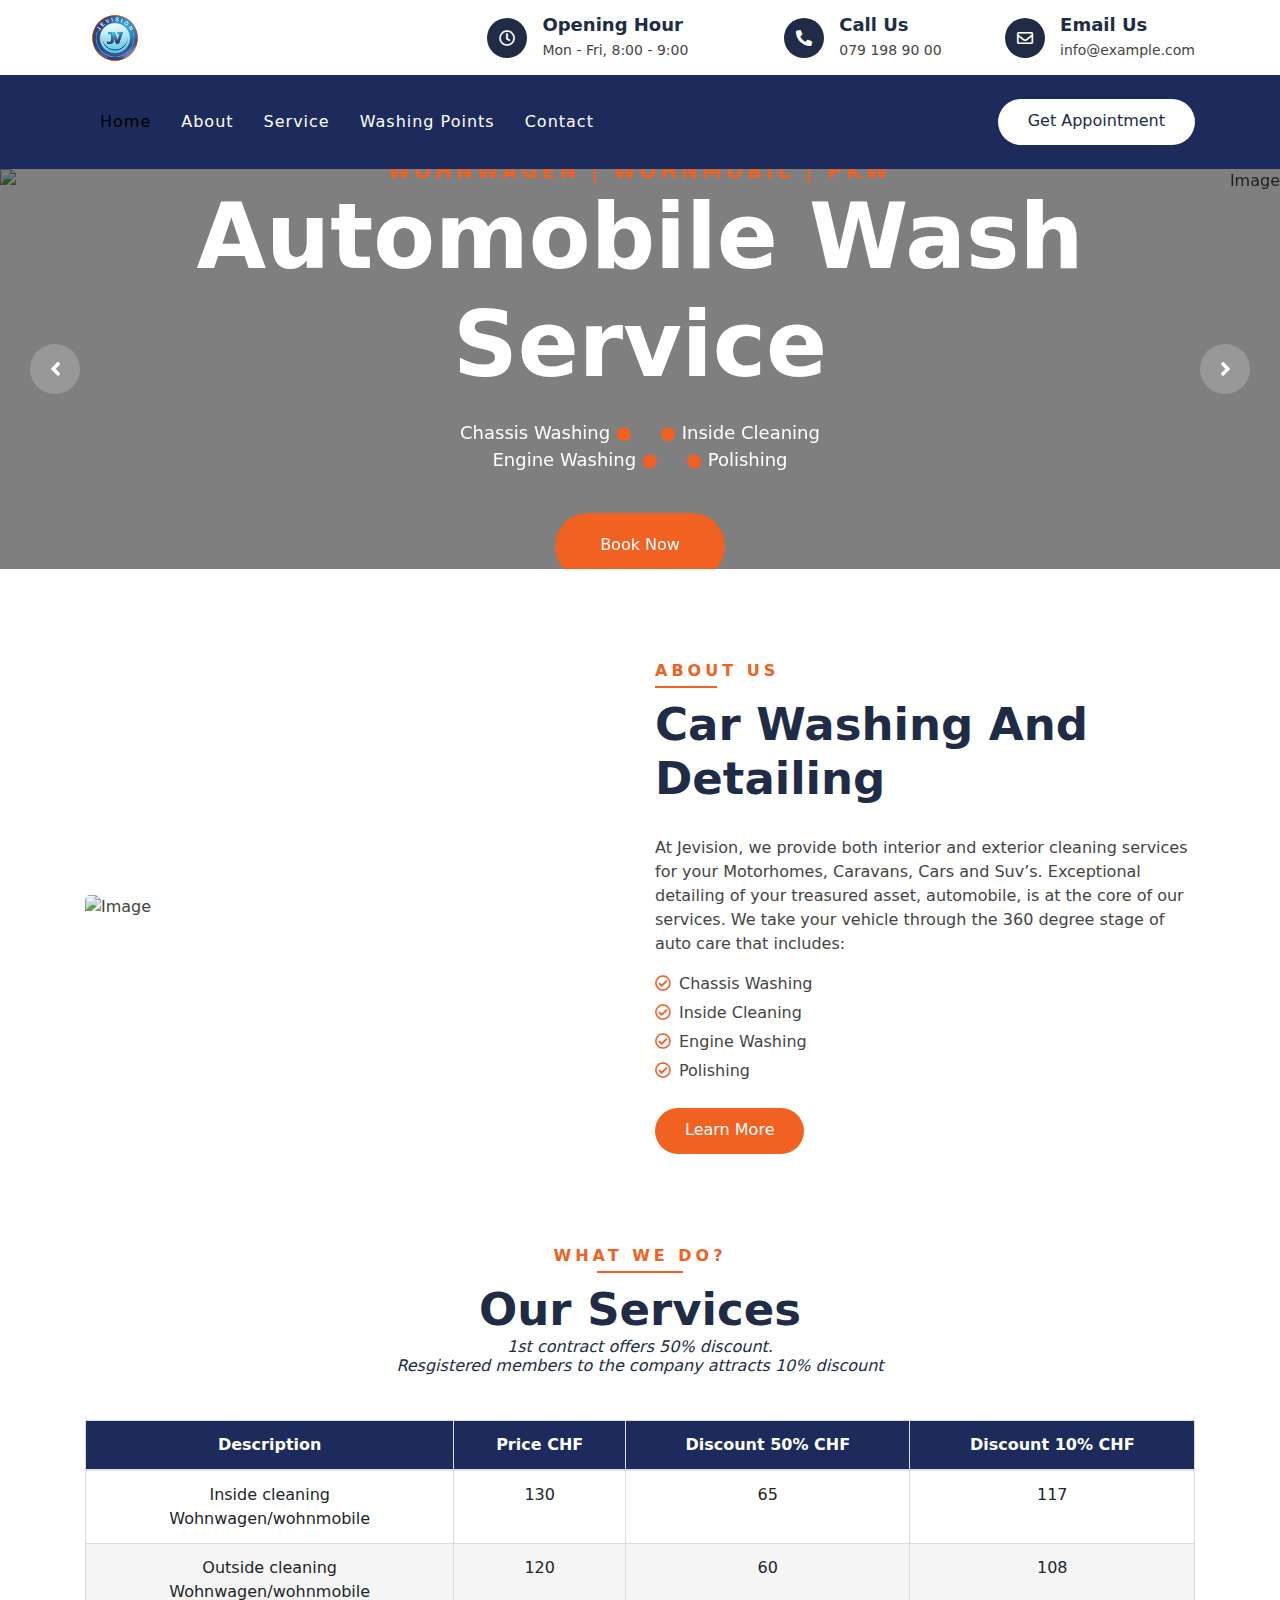
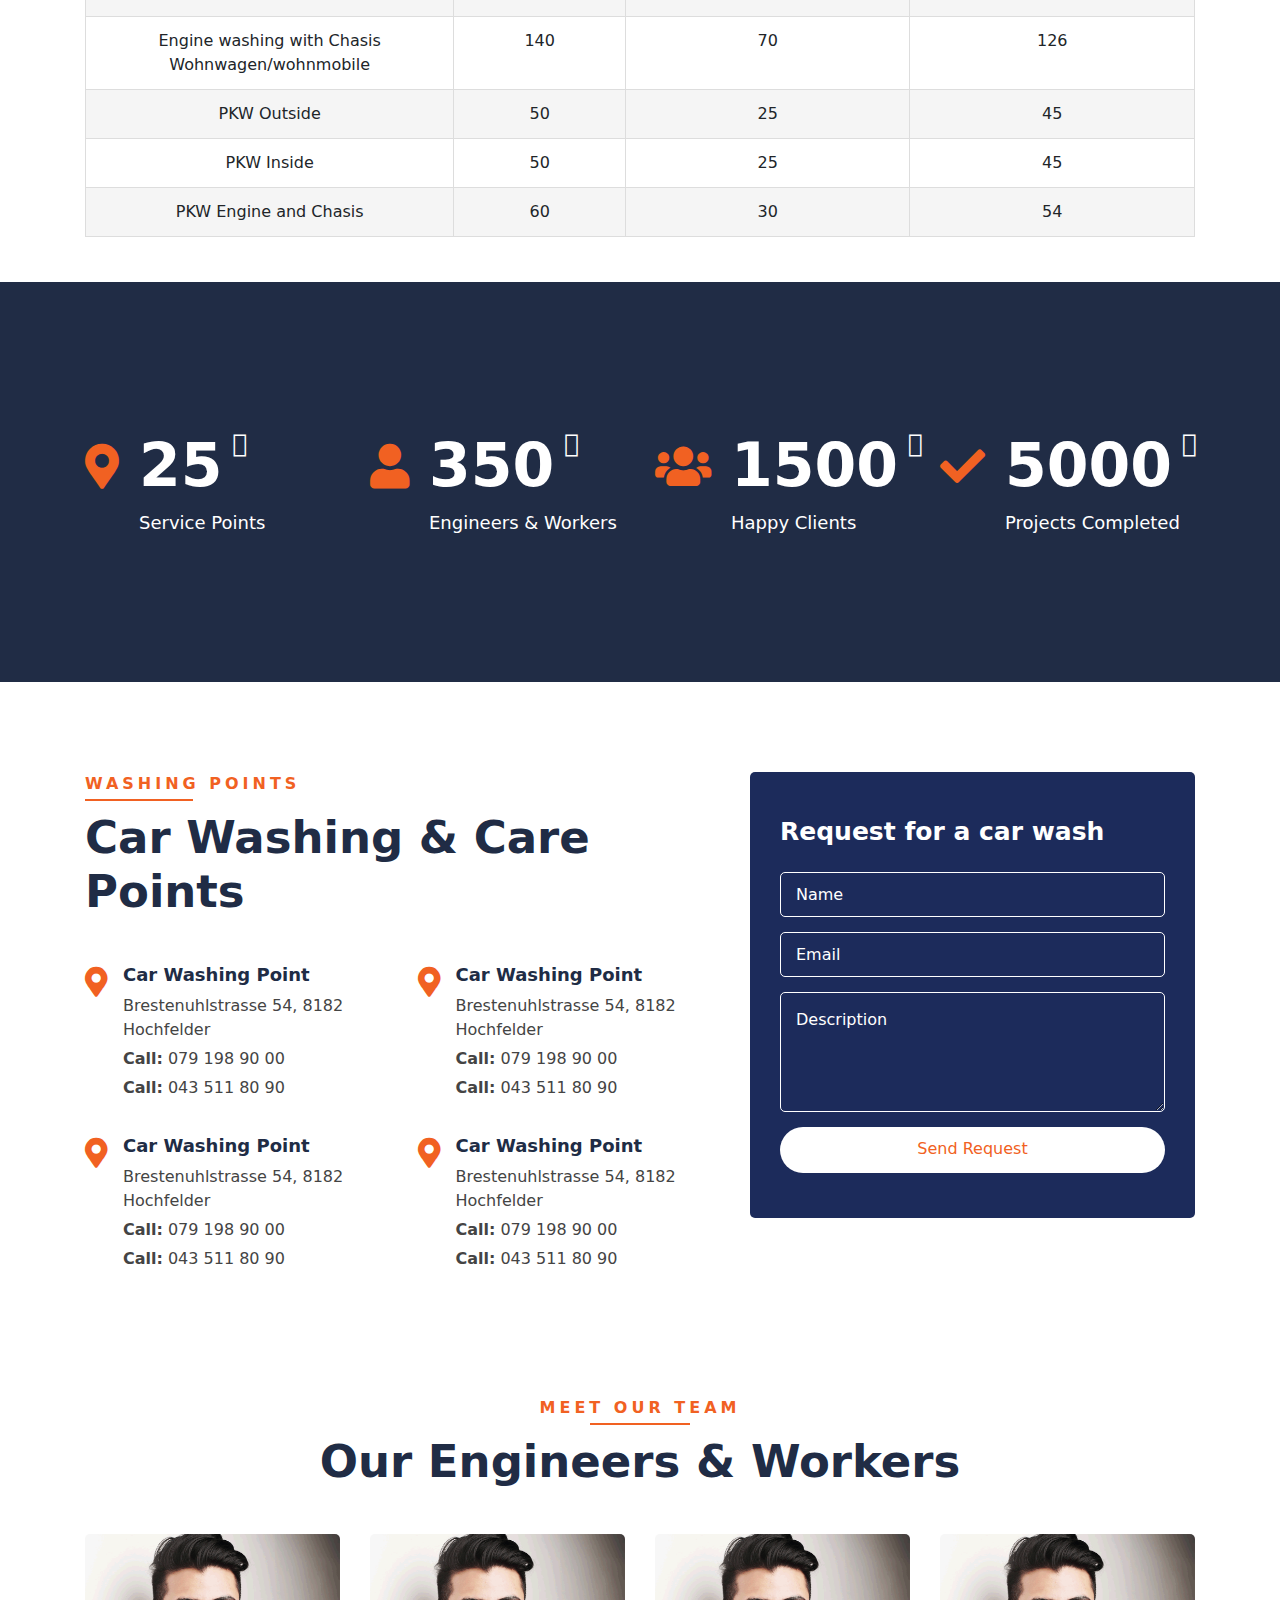
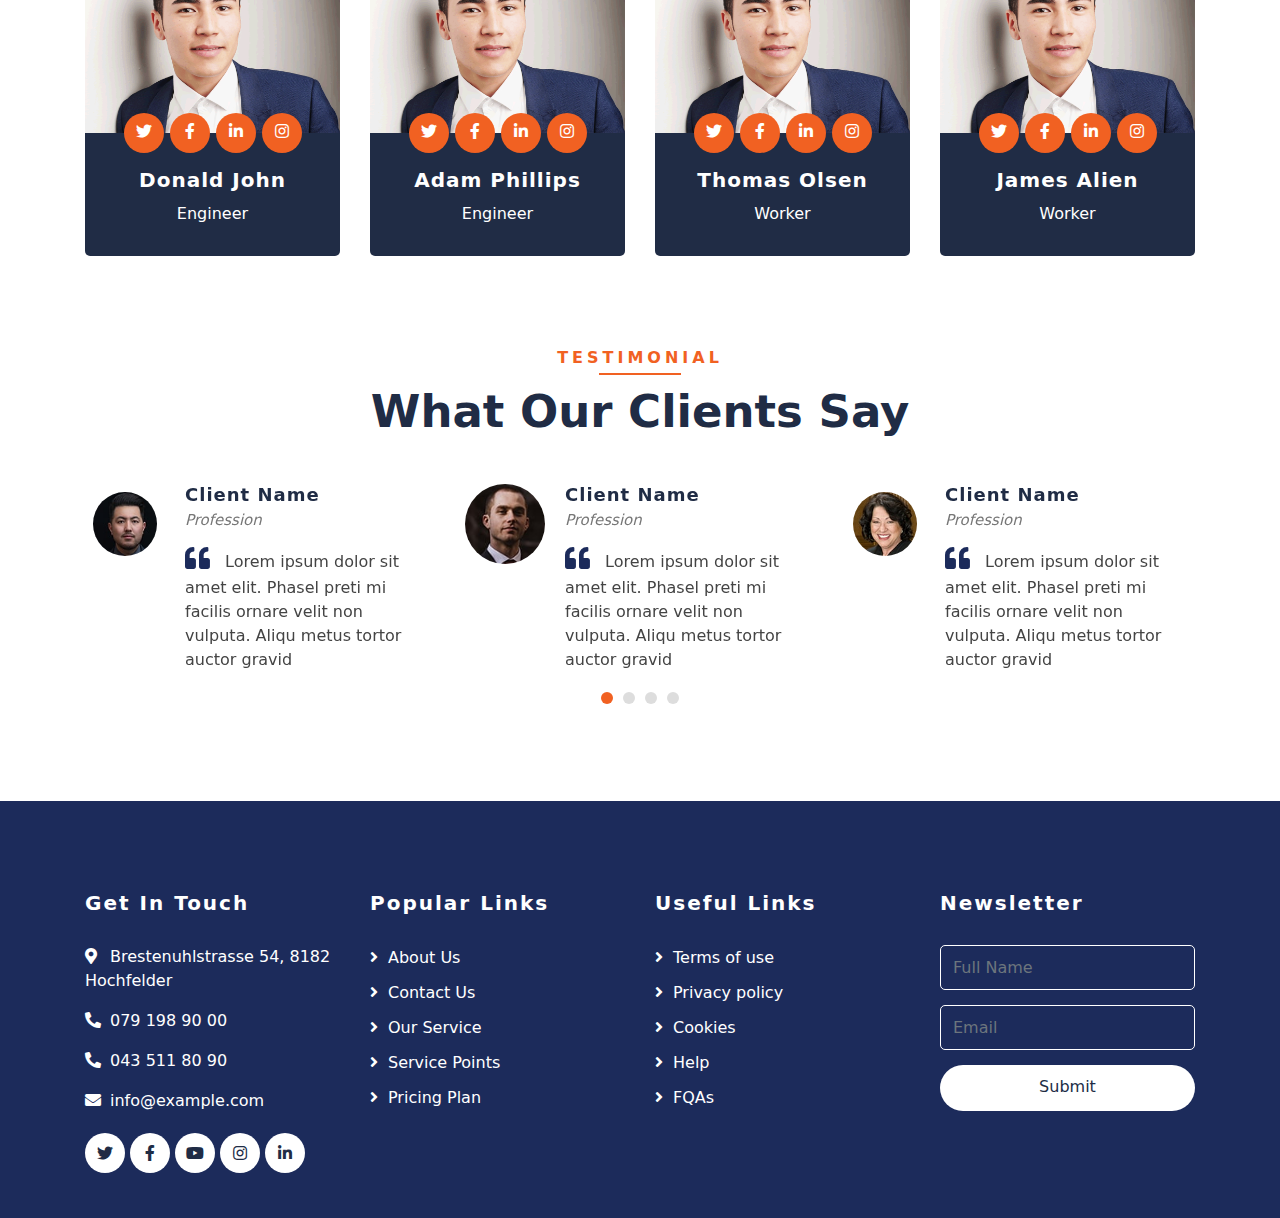
==== index.html @ cddc6577 "website management" ====
<!DOCTYPE html>
<html lang="en">
    <head>
        <meta charset="utf-8">
        <title>Jv CarWash</title>
        <meta content="width=device-width, initial-scale=1.0" name="viewport">
        <!-- <meta content="Free Website Template" name="keywords">
        <meta content="Free Website Template" name="description"> -->
        <!-- Favicon -->
        <link href="img/favicon.ico" rel="icon">
         
        <!-- CSS Libraries -->
        <link href="https://stackpath.bootstrapcdn.com/bootstrap/4.4.1/css/bootstrap.min.css" rel="stylesheet">
        <link href="https://cdnjs.cloudflare.com/ajax/libs/font-awesome/5.10.0/css/all.min.css" rel="stylesheet">
        <link href="lib/flaticon/font/flaticon.css" rel="stylesheet">
        <link href="lib/animate/animate.min.css" rel="stylesheet">
        <link href="lib/owlcarousel/assets/owl.carousel.min.css" rel="stylesheet">

        <!-- Template Stylesheet -->
        <link href="css/style.css" rel="stylesheet">
    </head>

    <body>
        <!-- Top Bar Start -->
        <div class="top-bar">
            <div class="container">
                <div class="row align-items-center">
                    <div class="col-lg-4 col-md-12">
                        <div class="logo">
                            <a href="index.html">
                                <!-- <h1>Washing<span>Hub</span></h1> -->
                                <img src="img/logo.png" alt="Logo">
                            </a>
                        </div>
                    </div>
                    <div class="col-lg-8 col-md-7 d-none d-lg-block">
                        <div class="row">
                            <div class="col-4">
                                <div class="top-bar-item">
                                    <div class="top-bar-icon">
                                        <i class="far fa-clock"></i>
                                    </div>
                                    <div class="top-bar-text">
                                        <h3>Opening Hour</h3>
                                        <p>Mon - Fri, 8:00 - 9:00</p>
                                    </div>
                                </div>
                            </div>
                            <div class="col-4">
                                <div class="top-bar-item">
                                    <div class="top-bar-icon">
                                        <i class="fa fa-phone-alt"></i>
                                    </div>
                                    <div class="top-bar-text">
                                        <h3>Call Us</h3>
                                        <p>079 198 90 00</p>
                                    </div>
                                </div>
                            </div>
                            <div class="col-4">
                                <div class="top-bar-item">
                                    <div class="top-bar-icon">
                                        <i class="far fa-envelope"></i>
                                    </div>
                                    <div class="top-bar-text">
                                        <h3>Email Us</h3>
                                        <p>info@example.com</p>
                                    </div>
                                </div>
                            </div>
                        </div>
                    </div>
                </div>
            </div>
        </div>
        <!-- Top Bar End -->

        <!-- Nav Bar Start -->
        <div class="nav-bar">
            <div class="container">
                <nav class="navbar navbar-expand-lg bg-dark navbar-dark">
                    <a href="#" class="navbar-brand">MENU</a>
                    <button type="button" class="navbar-toggler" data-toggle="collapse" data-target="#navbarCollapse">
                        <span class="navbar-toggler-icon"></span>
                    </button>

                    <div class="collapse navbar-collapse justify-content-between" id="navbarCollapse">
                        <div class="navbar-nav mr-auto">
                            <a href="index.html" class="nav-item nav-link active">Home</a>
                            <a href="about.html" class="nav-item nav-link">About</a>
                            <a href="service.html" class="nav-item nav-link">Service</a>
                            <!-- <a href="price.html" class="nav-item nav-link">Price</a> -->
                            <a href="location.html" class="nav-item nav-link">Washing Points</a>
                            <a href="contact.html" class="nav-item nav-link">Contact</a>
                        </div>
                        <div class="ml-auto">
                            <a class="btn btn-custom" href="contact.html">Get Appointment</a>
                        </div>
                    </div>
                </nav>
            </div>
        </div>
        <!-- Nav Bar End -->


        <!-- Carousel Start -->
        <div class="carousel">
            <div class="container-fluid">
                <div class="owl-carousel">
                    <div class="carousel-item">
                        <div class="carousel-img">
                            <!-- <img src="img/carousel-1.jpg" alt="Image"> -->
                            <img src="img/03.jpg" alt="Image">

                        </div>
                        <div class="carousel-text">
                            <h3>Wohnwagen | Wohnmobil | PKW</h3>
                            <h1>Automobile Wash Service</h1>
                            <p>
                               Chassis Washing <span style="color: rgb(241,97,34);">●</span> &nbsp; &nbsp; <span style="color: rgb(241,97,34);">●</span> Inside Cleaning <br/> 
                               Engine Washing <span style="color: rgb(241,97,34);">●</span> &nbsp; &nbsp; <span style="color: rgb(241,97,34);">●</span> Polishing
                            </p>
                            <a class="btn btn-custom" href="contact.html">Book Now</a>
                        </div>
                    </div>
                    <div class="carousel-item">
                        <div class="carousel-img">
                            <!-- <img src="img/carousel-2.jpg" alt="Image"> -->
                            <img src="img/04.jpg" alt="Image">
                        </div>
                        <div class="carousel-text">
                            <h3>Wohnwagen | Wohnmobil | PKW</h3>
                            <h1>Automobile Wash Service</h1>
                            <p>
                               Chassis Washing <span style="color: rgb(241,97,34);">●</span> &nbsp; &nbsp; <span style="color: rgb(241,97,34);">●</span> Inside Cleaning <br/> 
                               Engine Washing <span style="color: rgb(241,97,34);">●</span> &nbsp; &nbsp; <span style="color: rgb(241,97,34);">●</span> Polishing
                            </p>
                            <a class="btn btn-custom" href="contact.html">Book Now</a>
                        </div>
                    </div>
                    <div class="carousel-item">
                        <div class="carousel-img">
                            <!-- <img src="img/carousel-3.jpg" alt="Image"> -->
                            <img src="img/05.jpg" alt="Image">
                        </div>
                        <div class="carousel-text">
                            <h3>Wohnwagen | Wohnmobil | PKW</h3>
                            <h1>Automobile Wash Service</h1>
                            <p>
                               Chassis Washing <span style="color: rgb(241,97,34);">●</span> &nbsp; &nbsp; <span style="color: rgb(241,97,34);">●</span> Inside Cleaning <br/> 
                               Engine Washing <span style="color: rgb(241,97,34);">●</span> &nbsp; &nbsp; <span style="color: rgb(241,97,34);">●</span> Polishing
                            </p>
                            <a class="btn btn-custom" href="contact.html">Book Now</a>
                        </div>
                    </div>
                </div>
            </div>
        </div>
        <!-- Carousel End -->
        

        <!-- About Start -->
        <div class="about">
            <div class="container">
                <div class="row align-items-center">
                    <div class="col-lg-6">
                        <div class="about-img">
                            <!-- <img src="img/about.jpg" alt="Image"> -->
                            <img src="img/02.jpg" alt="Image"> 
                        </div>
                    </div>
                    <div class="col-lg-6">
                        <div class="section-header text-left">
                            <p>About Us</p>
                            <h2>car washing and detailing</h2>
                        </div>
                        <div class="about-content">
                            <p>
                                At Jevision, we provide both interior and exterior cleaning services for your Motorhomes, Caravans, Cars and Suv’s. Exceptional detailing of your treasured asset, automobile, is at the core of our services. We take your vehicle through the 360 degree stage of auto care that includes:                           
                            </p>
                            <ul>
                                <li><i class="far fa-check-circle"></i>Chassis Washing</li>
                                <li><i class="far fa-check-circle"></i>Inside Cleaning</li>                                
                                <li><i class="far fa-check-circle"></i>Engine Washing</li>
                                <li><i class="far fa-check-circle"></i>Polishing</li>
                            </ul>
                            <a class="btn btn-custom" href="about.html">Learn More</a>
                        </div>
                    </div>
                </div>
            </div>
        </div>
        <!-- About End -->

        <!-- Price Table Starts -->
        <div class="service">
            <div class="container">
                <div class="section-header text-center">
                    <p>What We Do?</p>
                    <h2>Our Services</h2>
                    <h6><i>1st contract offers 50% discount.<br/>
                        Resgistered members to the company attracts 10% discount</i></h6>
                </div>
                <table class="table">
                    <thead>
                        <tr>
                         <th>Description</th>
                         <th>Price CHF</th>
                         <th>Discount 50% CHF</th>
                         <th>Discount 10% CHF</th>
                        </tr>
                    </thead>
                    <tbody>
                        <tr>
                            <td data-label="Description">Inside cleaning<br/>Wohnwagen/wohnmobile</td>
                            <td data-label="Price CHF">130</td>
                            <td data-label="Discount 50% CHF">65</td>
                            <td data-label="Discount 10% CHF">117</td>
                        </tr>
            
                        <tr>
                            <td data-label="Description">Outside cleaning<br/>Wohnwagen/wohnmobile</td>
                            <td data-label="Price CHF">120</td>
                            <td data-label="Discount 50% CHF">60</td>
                            <td data-label="Discount 10% CHF">108</td>
                        </tr>
            
                        <tr>
                            <td data-label="Description">Engine washing with Chasis<br/>Wohnwagen/wohnmobile</td>
                            <td data-label="Price CHF">140</td>
                            <td data-label="Discount 50% CHF">70</td>
                            <td data-label="Discount 10% CHF">126</td>
                        </tr>
            
                        <tr>
                            <td data-label="Description">PKW Outside</td>
                            <td data-label="Price CHF">50</td>
                            <td data-label="Discount 50% CHF">25</td>
                            <td data-label="Discount 10% CHF">45</td>
                        </tr>
        
                        <tr>
                            <td data-label="Description">PKW Inside</td>
                            <td data-label="Price CHF">50</td>
                            <td data-label="Discount 50% CHF">25</td>
                            <td data-label="Discount 10% CHF">45</td>
                        </tr>
        
                        <tr>
                            <td data-label="Description">PKW Engine and Chasis</td>
                            <td data-label="Price CHF">60</td>
                            <td data-label="Discount 50% CHF">30</td>
                            <td data-label="Discount 10% CHF">54</td>
                        </tr>
                    </tbody>
                </table>
            </div>
        </div>
        <!-- Price Table Ends -->


        <!-- Service Start -->
        <!-- <div class="service">
            <div class="container">
                <div class="section-header text-center">
                    <p>What We Do?</p>
                    <h2>Premium Washing Services</h2>
                </div>
                <div class="row">
                    <div class="col-lg-3 col-md-6">
                        <div class="service-item">
                            <i class="flaticon-car-wash-1"></i>
                            <h3>Exterior Washing</h3>
                            <p>Lorem ipsum dolor sit amet elit. Phase nec preti facils ornare velit non metus tortor</p>
                        </div>
                    </div>
                    <div class="col-lg-3 col-md-6">
                        <div class="service-item">
                            <i class="flaticon-car-wash"></i>
                            <h3>Interior Washing</h3>
                            <p>Lorem ipsum dolor sit amet elit. Phase nec preti facils ornare velit non metus tortor</p>
                        </div>
                    </div>
                    <div class="col-lg-3 col-md-6">
                        <div class="service-item">
                            <i class="flaticon-vacuum-cleaner"></i>
                            <h3>Vacuum Cleaning</h3>
                            <p>Lorem ipsum dolor sit amet elit. Phase nec preti facils ornare velit non metus tortor</p>
                        </div>
                    </div>
                    <div class="col-lg-3 col-md-6">
                        <div class="service-item">
                            <i class="flaticon-seat"></i>
                            <h3>Seats Washing</h3>
                            <p>Lorem ipsum dolor sit amet elit. Phase nec preti facils ornare velit non metus tortor</p>
                        </div>
                    </div>
                    <div class="col-lg-3 col-md-6">
                        <div class="service-item">
                            <i class="flaticon-car-service"></i>
                            <h3>Window Wiping</h3>
                            <p>Lorem ipsum dolor sit amet elit. Phase nec preti facils ornare velit non metus tortor</p>
                        </div>
                    </div>
                    <div class="col-lg-3 col-md-6">
                        <div class="service-item">
                            <i class="flaticon-car-service-2"></i>
                            <h3>Wet Cleaning</h3>
                            <p>Lorem ipsum dolor sit amet elit. Phase nec preti facils ornare velit non metus tortor</p>
                        </div>
                    </div>
                    <div class="col-lg-3 col-md-6">
                        <div class="service-item">
                            <i class="flaticon-car-wash"></i>
                            <h3>Oil Changing</h3>
                            <p>Lorem ipsum dolor sit amet elit. Phase nec preti facils ornare velit non metus tortor</p>
                        </div>
                    </div>
                    <div class="col-lg-3 col-md-6">
                        <div class="service-item">
                            <i class="flaticon-brush-1"></i>
                            <h3>Brake Reparing</h3>
                            <p>Lorem ipsum dolor sit amet elit. Phase nec preti facils ornare velit non metus tortor</p>
                        </div>
                    </div>
                </div>
            </div>
        </div> -->
        <!-- Service End -->
        
        
        <!-- Facts Start -->
        <div class="facts" data-parallax="scroll" data-image-src="img/facts.jpg">
            <div class="container">
                <div class="row">
                    <div class="col-lg-3 col-md-6">
                        <div class="facts-item">
                            <i class="fa fa-map-marker-alt"></i>
                            <div class="facts-text">
                                <h3 data-toggle="counter-up">25</h3>
                                <p>Service Points</p>
                            </div>
                        </div>
                    </div>
                    <div class="col-lg-3 col-md-6">
                        <div class="facts-item">
                            <i class="fa fa-user"></i>
                            <div class="facts-text">
                                <h3 data-toggle="counter-up">350</h3>
                                <p>Engineers & Workers</p>
                            </div>
                        </div>
                    </div>
                    <div class="col-lg-3 col-md-6">
                        <div class="facts-item">
                            <i class="fa fa-users"></i>
                            <div class="facts-text">
                                <h3 data-toggle="counter-up">1500</h3>
                                <p>Happy Clients</p>
                            </div>
                        </div>
                    </div>
                    <div class="col-lg-3 col-md-6">
                        <div class="facts-item">
                            <i class="fa fa-check"></i>
                            <div class="facts-text">
                                <h3 data-toggle="counter-up">5000</h3>
                                <p>Projects Completed</p>
                            </div>
                        </div>
                    </div>
                </div>
            </div>
        </div>
        <!-- Facts End -->
        
        
        <!-- Price Start -->
        <!-- <div class="price">
            <div class="container">
                <div class="section-header text-center">
                    <p>Washing Plan</p>
                    <h2>Choose Your Plan</h2>
                </div>
                <div class="row">
                    <div class="col-md-4">
                        <div class="price-item">
                            <div class="price-header">
                                <h3>Basic Cleaning</h3>
                                <h2><span>$</span><strong>25</strong><span>.99</span></h2>
                            </div>
                            <div class="price-body">
                                <ul>
                                    <li><i class="far fa-check-circle"></i>Seats Washing</li>
                                    <li><i class="far fa-check-circle"></i>Vacuum Cleaning</li>
                                    <li><i class="far fa-check-circle"></i>Exterior Cleaning</li>
                                    <li><i class="far fa-times-circle"></i>Interior Wet Cleaning</li>
                                    <li><i class="far fa-times-circle"></i>Window Wiping</li>
                                </ul>
                            </div>
                            <div class="price-footer">
                                <a class="btn btn-custom" href="">Book Now</a>
                            </div>
                        </div>
                    </div>
                    <div class="col-md-4">
                        <div class="price-item featured-item">
                            <div class="price-header">
                                <h3>Premium Cleaning</h3>
                                <h2><span>$</span><strong>35</strong><span>.99</span></h2>
                            </div>
                            <div class="price-body">
                                <ul>
                                    <li><i class="far fa-check-circle"></i>Seats Washing</li>
                                    <li><i class="far fa-check-circle"></i>Vacuum Cleaning</li>
                                    <li><i class="far fa-check-circle"></i>Exterior Cleaning</li>
                                    <li><i class="far fa-check-circle"></i>Interior Wet Cleaning</li>
                                    <li><i class="far fa-times-circle"></i>Window Wiping</li>
                                </ul>
                            </div>
                            <div class="price-footer">
                                <a class="btn btn-custom" href="">Book Now</a>
                            </div>
                        </div>
                    </div>
                    <div class="col-md-4">
                        <div class="price-item">
                            <div class="price-header">
                                <h3>Complex Cleaning</h3>
                                <h2><span>$</span><strong>49</strong><span>.99</span></h2>
                            </div>
                            <div class="price-body">
                                <ul>
                                    <li><i class="far fa-check-circle"></i>Seats Washing</li>
                                    <li><i class="far fa-check-circle"></i>Vacuum Cleaning</li>
                                    <li><i class="far fa-check-circle"></i>Exterior Cleaning</li>
                                    <li><i class="far fa-check-circle"></i>Interior Wet Cleaning</li>
                                    <li><i class="far fa-check-circle"></i>Window Wiping</li>
                                </ul>
                            </div>
                            <div class="price-footer">
                                <a class="btn btn-custom" href="">Book Now</a>
                            </div>
                        </div>
                    </div>
                </div>
            </div>
        </div> -->
        <!-- Price End -->
        
        
        <!-- Location Start -->
        <div class="location">
            <div class="container">
                <div class="row">
                    <div class="col-lg-7">
                        <div class="section-header text-left">
                            <p>Washing Points</p>
                            <h2>Car Washing & Care Points</h2>
                        </div>
                        <div class="row">
                            <div class="col-md-6">
                                <div class="location-item">
                                    <i class="fa fa-map-marker-alt"></i>
                                    <div class="location-text">
                                        <h3>Car Washing Point</h3>
                                        <p>Brestenuhlstrasse 54, 8182 Hochfelder</p>
                                        <p><strong>Call:</strong>079 198 90 00</p>
                                        <p><strong>Call:</strong>043 511 80 90</p>
                                    </div>
                                </div>
                            </div>
                            <div class="col-md-6">
                                <div class="location-item">
                                    <i class="fa fa-map-marker-alt"></i>
                                    <div class="location-text">
                                        <h3>Car Washing Point</h3>
                                        <p>Brestenuhlstrasse 54, 8182 Hochfelder</p>
                                        <p><strong>Call:</strong>079 198 90 00</p>
                                        <p><strong>Call:</strong>043 511 80 90</p>
                                    </div>
                                </div>
                            </div>
                            <div class="col-md-6">
                                <div class="location-item">
                                    <i class="fa fa-map-marker-alt"></i>
                                    <div class="location-text">
                                        <h3>Car Washing Point</h3>
                                        <p>Brestenuhlstrasse 54, 8182 Hochfelder</p>
                                        <p><strong>Call:</strong>079 198 90 00</p>
                                        <p><strong>Call:</strong>043 511 80 90</p>
                                    </div>
                                </div>
                            </div>
                            <div class="col-md-6">
                                <div class="location-item">
                                    <i class="fa fa-map-marker-alt"></i>
                                    <div class="location-text">
                                        <h3>Car Washing Point</h3>
                                        <p>Brestenuhlstrasse 54, 8182 Hochfelder</p>
                                        <p><strong>Call:</strong>079 198 90 00</p>
                                        <p><strong>Call:</strong>043 511 80 90</p>
                                    </div>
                                </div>
                            </div>
                        </div>
                    </div>
                    <div class="col-lg-5">
                        <div class="location-form">
                            <h3>Request for a car wash</h3>
                            <form action="https://formspree.io/f/maykpvyp" method="post"  name="sentMessage" id="contactForm" novalidate="novalidate">
                                <div class="control-group">
                                    <input type="text" class="form-control" name="name" placeholder="Name" required="required" required />
                                </div>
                                <div class="control-group">
                                    <input type="email" class="form-control" name="email" placeholder="Email" required="required" required />
                                </div>
                                <div class="control-group">
                                    <textarea class="form-control" name="message" placeholder="Description" required="required" required></textarea>
                                </div>
                                <div>
                                    <button class="btn btn-custom" type="submit">Send Request</button>
                                </div>
                            </form>
                        </div>
                    </div>
                </div>
            </div>
        </div>
        <!-- Location End -->


        <!-- Team Start -->
        <div class="team">
            <div class="container">
                <div class="section-header text-center">
                    <p>Meet Our Team</p>
                    <h2>Our Engineers & Workers</h2>
                </div>
                <div class="row">
                    <div class="col-lg-3 col-md-6">
                        <div class="team-item">
                            <div class="team-img">
                                <img src="img/team-1.png" alt="Team Image">
                            </div>
                            <div class="team-text">
                                <h2>Donald John</h2>
                                <p>Engineer</p>
                                <div class="team-social">
                                    <a href=""><i class="fab fa-twitter"></i></a>
                                    <a href=""><i class="fab fa-facebook-f"></i></a>
                                    <a href=""><i class="fab fa-linkedin-in"></i></a>
                                    <a href=""><i class="fab fa-instagram"></i></a>
                                </div>
                            </div>
                        </div>
                    </div>
                    <div class="col-lg-3 col-md-6">
                        <div class="team-item">
                            <div class="team-img">
                                <img src="img/team-1.png" alt="Team Image">
                            </div>
                            <div class="team-text">
                                <h2>Adam Phillips</h2>
                                <p>Engineer</p>
                                <div class="team-social">
                                    <a href=""><i class="fab fa-twitter"></i></a>
                                    <a href=""><i class="fab fa-facebook-f"></i></a>
                                    <a href=""><i class="fab fa-linkedin-in"></i></a>
                                    <a href=""><i class="fab fa-instagram"></i></a>
                                </div>
                            </div>
                        </div>
                    </div>
                    <div class="col-lg-3 col-md-6">
                        <div class="team-item">
                            <div class="team-img">
                                <img src="img/team-1.png" alt="Team Image">
                            </div>
                            <div class="team-text">
                                <h2>Thomas Olsen</h2>
                                <p>Worker</p>
                                <div class="team-social">
                                    <a href=""><i class="fab fa-twitter"></i></a>
                                    <a href=""><i class="fab fa-facebook-f"></i></a>
                                    <a href=""><i class="fab fa-linkedin-in"></i></a>
                                    <a href=""><i class="fab fa-instagram"></i></a>
                                </div>
                            </div>
                        </div>
                    </div>
                    <div class="col-lg-3 col-md-6">
                        <div class="team-item">
                            <div class="team-img">
                                <img src="img/team-1.png" alt="Team Image">
                            </div>
                            <div class="team-text">
                                <h2>James Alien</h2>
                                <p>Worker</p>
                                <div class="team-social">
                                    <a href=""><i class="fab fa-twitter"></i></a>
                                    <a href=""><i class="fab fa-facebook-f"></i></a>
                                    <a href=""><i class="fab fa-linkedin-in"></i></a>
                                    <a href=""><i class="fab fa-instagram"></i></a>
                                </div>
                            </div>
                        </div>
                    </div>
                </div>
            </div>
        </div>
        <!-- Team End -->
        
        
        <!-- Testimonial Start -->
        <div class="testimonial">
            <div class="container">
                <div class="section-header text-center">
                    <p>Testimonial</p>
                    <h2>What our clients say</h2>
                </div>
                <div class="owl-carousel testimonials-carousel">
                    <div class="testimonial-item">
                        <img src="img/testimonial-1.jpg" alt="Image">
                        <div class="testimonial-text">
                            <h3>Client Name</h3>
                            <h4>Profession</h4>
                            <p>
                                Lorem ipsum dolor sit amet elit. Phasel preti mi facilis ornare velit non vulputa. Aliqu metus tortor auctor gravid
                            </p>
                        </div>
                    </div>
                    <div class="testimonial-item">
                        <img src="img/testimonial-2.jpg" alt="Image">
                        <div class="testimonial-text">
                            <h3>Client Name</h3>
                            <h4>Profession</h4>
                            <p>
                                Lorem ipsum dolor sit amet elit. Phasel preti mi facilis ornare velit non vulputa. Aliqu metus tortor auctor gravid
                            </p>
                        </div>
                    </div>
                    <div class="testimonial-item">
                        <img src="img/testimonial-3.jpg" alt="Image">
                        <div class="testimonial-text">
                            <h3>Client Name</h3>
                            <h4>Profession</h4>
                            <p>
                                Lorem ipsum dolor sit amet elit. Phasel preti mi facilis ornare velit non vulputa. Aliqu metus tortor auctor gravid
                            </p>
                        </div>
                    </div>
                    <div class="testimonial-item">
                        <img src="img/testimonial-4.jpg" alt="Image">
                        <div class="testimonial-text">
                            <h3>Client Name</h3>
                            <h4>Profession</h4>
                            <p>
                                Lorem ipsum dolor sit amet elit. Phasel preti mi facilis ornare velit non vulputa. Aliqu metus tortor auctor gravid
                            </p>
                        </div>
                    </div>
                </div>
            </div>
        </div>
        <!-- Testimonial End -->


        <!-- Footer Start -->
        <div class="footer">
            <div class="container">
                <div class="row">
                    <div class="col-lg-3 col-md-6">
                        <div class="footer-contact">
                            <h2>Get In Touch</h2>
                            <p><i class="fa fa-map-marker-alt"></i>Brestenuhlstrasse 54, 8182 Hochfelder</p>
                            <p><i class="fa fa-phone-alt"></i>079 198 90 00</p>
                            <p><i class="fa fa-phone-alt"></i>043 511 80 90</p>
                            <p><i class="fa fa-envelope"></i>info@example.com</p>
                            <div class="footer-social">
                                <a class="btn" href=""><i class="fab fa-twitter"></i></a>
                                <a class="btn" href=""><i class="fab fa-facebook-f"></i></a>
                                <a class="btn" href=""><i class="fab fa-youtube"></i></a>
                                <a class="btn" href=""><i class="fab fa-instagram"></i></a>
                                <a class="btn" href=""><i class="fab fa-linkedin-in"></i></a>
                            </div>
                        </div>
                    </div>
                    <div class="col-lg-3 col-md-6">
                        <div class="footer-link">
                            <h2>Popular Links</h2>
                            <a href="">About Us</a>
                            <a href="">Contact Us</a>
                            <a href="">Our Service</a>
                            <a href="">Service Points</a>
                            <a href="">Pricing Plan</a>
                        </div>
                    </div>
                    <div class="col-lg-3 col-md-6">
                        <div class="footer-link">
                            <h2>Useful Links</h2>
                            <a href="">Terms of use</a>
                            <a href="">Privacy policy</a>
                            <a href="">Cookies</a>
                            <a href="">Help</a>
                            <a href="">FQAs</a>
                        </div>
                    </div>
                    <div class="col-lg-3 col-md-6">
                        <div class="footer-newsletter">
                            <h2>Newsletter</h2>
                            <form>
                                <input class="form-control" placeholder="Full Name">
                                <input class="form-control" placeholder="Email">
                                <button class="btn btn-custom">Submit</button>
                            </form>
                        </div>
                    </div>
                </div>
            </div>
            
        </div>
        <!-- Footer End -->
        
        <!-- Back to top button -->
        <a href="#" class="back-to-top"><i class="fa fa-chevron-up"></i></a>
        
        <!-- Pre Loader -->
        <div id="loader" class="show">
            <div class="loader"></div>
        </div>

        <!-- JavaScript Libraries -->
        <script src="https://code.jquery.com/jquery-3.4.1.min.js"></script>
        <script src="https://stackpath.bootstrapcdn.com/bootstrap/4.4.1/js/bootstrap.bundle.min.js"></script>
        <script src="lib/easing/easing.min.js"></script>
        <script src="lib/owlcarousel/owl.carousel.min.js"></script>
        <script src="lib/waypoints/waypoints.min.js"></script>
        <script src="lib/counterup/counterup.min.js"></script>
        
        <!-- Contact Javascript File -->
        <script src="mail/jqBootstrapValidation.min.js"></script>
        <script src="mail/contact.js"></script>

        <!-- Template Javascript -->
        <script src="js/main.js"></script>
    </body>
</html>
---- lib/flaticon/font/flaticon.css ----
/*
  	Flaticon icon font: Flaticon
  	Creation date: 11/10/2020 08:08
  	*/

@font-face {
  font-family: "Flaticon";
  src: url("./Flaticon.eot");
  src: url("./Flaticon.eot?#iefix") format("embedded-opentype"),
       url("./Flaticon.woff2") format("woff2"),
       url("./Flaticon.woff") format("woff"),
       url("./Flaticon.ttf") format("truetype"),
       url("./Flaticon.svg#Flaticon") format("svg");
  font-weight: normal;
  font-style: normal;
}

@media screen and (-webkit-min-device-pixel-ratio:0) {
  @font-face {
    font-family: "Flaticon";
    src: url("./Flaticon.svg#Flaticon") format("svg");
  }
}

[class^="flaticon-"]:before, [class*=" flaticon-"]:before,
[class^="flaticon-"]:after, [class*=" flaticon-"]:after {   
  font-family: Flaticon;
        font-size: 20px;
font-style: normal;
margin-left: 20px;
}

.flaticon-car-wash-1:before { content: "\f100"; }
.flaticon-car-service:before { content: "\f101"; }
.flaticon-seat:before { content: "\f102"; }
.flaticon-car-service-1:before { content: "\f103"; }
.flaticon-car-wash:before { content: "\f104"; }
.flaticon-brush:before { content: "\f105"; }
.flaticon-vacuum-cleaner:before { content: "\f106"; }
.flaticon-brush-1:before { content: "\f107"; }
.flaticon-car-service-2:before { content: "\f108"; }
.flaticon-car-service-3:before { content: "\f109"; }
---- css/style.css ----
/*******************************/
/********* General CSS *********/
/*******************************/
body {
    color: #444444;
    font-weight: 400;
    background: #ffffff;
    font-family: system-ui, -apple-system, BlinkMacSystemFont, 'Segoe UI', Roboto, Oxygen, Ubuntu, Cantarell, 'Open Sans', 'Helvetica Neue', sans-serif;
}

h1,
h2, 
h3, 
h4,
h5, 
h6 {
    color: #202C45;
}

a {
    color: #202C45;
    transition: .3s;
}

a:hover,
a:active,
a:focus {
    /* color: #52b5ed; */
    color:  rgb(241,97,34);
    outline: none;
    text-decoration: none;
}

.btn.btn-custom {
    padding: 10px 30px 12px 30px;
    text-align: center; 
    font-size: 16px;
    font-weight: 500;
    color: #ffffff;
    /* background: #52b5ed; */
    background: rgb(241,97,34);
    border: none;
    border-radius: 60px;
    box-shadow: inset 0 0 0 0 #202C45;
    transition: ease-out 0.5s;
    -webkit-transition: ease-out 0.5s;
    -moz-transition: ease-out 0.5s;
}

.btn.btn-custom:hover {
    color: #fff;
    background: #202C45;
    box-shadow: inset 200px 0 0 0 #202C45;
}

.btn:focus,
.form-control:focus {
    box-shadow: none;
}

.container-fluid {
    max-width: 1366px;
}

[class^="flaticon-"]:before, [class*=" flaticon-"]:before,
[class^="flaticon-"]:after, [class*=" flaticon-"]:after {   
    font-size: inherit;
    margin-left: 0;
}


/**********************************/
/****** Loader & Back to Top ******/
/**********************************/

.back-to-top {
    position: fixed;
    display: none;
    width: 44px;
    height: 44px;
    text-align: center;
    line-height: 1;
    font-size: 22px;
    right: 15px;
    bottom: 15px;
    transition: .5s;
    background: rgb(241,97,34);
    border-radius: 44px;
    z-index: 9;
}

.back-to-top i {
    color: #ffffff;
    padding-top: 10px;
}

.back-to-top:hover {
    background: #202C45;
}


/**********************************/
/********** Top Bar CSS ***********/
/**********************************/
.top-bar {
    position: relative;
    height: 75px;
    display: flex;
    align-items: center;
    background: #ffffff;
}

.top-bar .logo {
    text-align: left;
    overflow: hidden;
}

.top-bar .logo h1 {
    margin: -4px 0 0 0;
    color: #7FBCD2;
    font-size: 40px;
    line-height: 50px;
    font-weight: 800;
    letter-spacing: 1px;
    
}

.top-bar .logo h1 span {
    color: #202C45;
}

.top-bar .logo img {
    max-width: 100%;
    max-height: 60px;
}

.top-bar .top-bar-item {
    display: flex;
    align-items: center;
    justify-content: flex-end;
}

.top-bar .top-bar-icon {
    width: 40px;
    height: 40px;
    display: flex;
    align-items: center;
    justify-content: center;
    background: #202C45;
    border-radius: 40px;
}

.top-bar .top-bar-icon i {
    margin: 0;
    color: #ffffff;
    font-size: 16px;
}

.top-bar .top-bar-text {
    padding-left: 15px;
}

.top-bar .top-bar-text h3 {
    margin: 0 0 5px 0;
    font-size: 18px;
    font-weight: 600;
}

.top-bar .top-bar-text p {
    margin: 0;
    font-size: 14px;
    font-weight: 400;
}

@media (max-width: 991.98px) {
    .top-bar .logo {
        text-align: center;
    }
}


/**********************************/
/*********** Nav Bar CSS **********/
/**********************************/
.nav-bar {
    position: relative;
    /* background: #52b5ed; */
    background: rgb(28,43,91);

}

.nav-bar.nav-sticky {
    position: fixed;
    width: 100%;
    top: 0;
    left: 0;
    box-shadow: 0 2px 5px rgba(0, 0, 0, .3);
    z-index: 999;
}

.nav-bar .navbar {
    padding: 20px 0;
    background: rgb(28,43,91) !important;
    /* background: #52b5ed !important; */
    transition: .3s;
}

.nav-bar.nav-sticky .navbar {
    padding: 5px 0;
}

.navbar-dark .navbar-nav .nav-link,
.navbar-dark .navbar-nav .nav-link:focus,
.navbar-dark .navbar-nav .nav-link:hover,
.navbar-dark .navbar-nav .nav-link.active {
    color: #ffffff;
    padding: 15px;
    font-weight: 500;
    letter-spacing: 1px;
}

.navbar-dark .navbar-nav .nav-link:hover,
.navbar-dark .navbar-nav .nav-link.active {
    color: black;
}

.nav-bar .dropdown-menu {
    margin-top: 0;
    border: 0;
    border-radius: 0;
    background: #f8f9fa;
}

.nav-bar .btn.btn-custom {
    color: #202C45;
    background: #ffffff;
    /* box-shadow: inset 0 0 0 0 #52b5ed; */
    box-shadow: inset 0 0 0 0 rgb(241,97,34);
}

.nav-bar .btn:hover {
    color: #ffffff;
    /* background: #52b5ed; */
    background: rgb(241,97,34);
    /* box-shadow: inset 200px 0 0 0 #52b5ed; */
    box-shadow: inset 200px 0 0 0 rgb(241,97,34);
}

@media (min-width: 992px) {
    .nav-bar .navbar-brand {
        display: none;
    }
}

@media (max-width: 991.98px) {
    .navbar-dark .navbar-nav .nav-link,
    .navbar-dark .navbar-nav .nav-link:focus,
    .navbar-dark .navbar-nav .nav-link:hover,
    .navbar-dark .navbar-nav .nav-link.active {
        padding: 5px 0;
    }
    
    .nav-bar .dropdown-menu {
        box-shadow: none;
    }
    
    .nav-bar .btn {
        display: none;
    }
}


/*******************************/
/********** Hero CSS ***********/
/*******************************/
.carousel {
    position: relative;
    width: 100%;
    min-height: 400px;
    background: #ffffff;
    margin-bottom: 45px;
}

.carousel .container-fluid {
    padding: 0;
}

.carousel .carousel-item {
    position: relative;
    width: 100%;
    min-height: 400px;
    display: flex;
    align-items: center;
    justify-content: center;
    flex-direction: column;
}

.carousel .carousel-img {
    position: relative;
    width: 100%;
    height: 100%;
    min-height: 400px;
    text-align: right;
    overflow: hidden;
}

.carousel .carousel-img::after {
    position: absolute;
    content: "";
    top: 0;
    right: 0;
    bottom: 0;
    left: 0;
    background: rgba(0, 0, 0, .5);
    z-index: 1;
}

.carousel .carousel-img img {
    width: 100%;
    height: 100%;
    object-fit: cover;
}

.carousel .carousel-text {
    position: absolute;
    max-width: 992px;
    padding: 0 15px;
    text-align: center;
    display: flex;
    align-items: center;
    justify-content: center;
    flex-direction: column;
    z-index: 2;
}

.carousel .carousel-text h3 {
    /* color: #52b5ed; */
    color: rgb(241,97,34);
    font-size: 20px;
    font-weight: 700;
    letter-spacing: 4px;
    text-transform: uppercase;
    margin-bottom: 0px;
}

.carousel .carousel-text h1 {
    color: #ffffff;
    font-size: 90px;
    font-weight: 700;
    margin-bottom: 20px;
    text-transform: capitalize;
}

.carousel .carousel-text p {
    max-width: 500px;
    color: #ffffff;
    font-size: 18px;
    margin-bottom: 40px;
}

.carousel .btn.btn-custom {
    padding: 20px 45px 22px 45px;
    color: #ffffff;
}

.carousel .btn.btn-custom:hover {
    color: #fff;
}

.carousel .owl-nav {
    position: absolute;
    width: 100%;
    height: 50px;
    top: calc(50% - 25px);
    left: 0;
    display: flex;
    justify-content: space-between;
    z-index: 9;
}

.carousel .owl-nav .owl-prev,
.carousel .owl-nav .owl-next {
    width: 50px;
    height: 50px;
    display: flex;
    align-items: center;
    justify-content: center;
    color: #ffffff;
    border-radius: 50px;
    background: rgba(256, 256, 256, .2);
    font-size: 22px;
    transition: .5s;
}

.carousel .owl-nav .owl-prev {
    margin-left: 30px;
}

.carousel .owl-nav .owl-next {
    margin-right: 30px;
}

.carousel .owl-nav .owl-prev:hover,
.carousel .owl-nav .owl-next:hover {
    color: #ffffff;
    background: #52b5ed;
}

.carousel .animated {
    -webkit-animation-duration: 1s;
    animation-duration: 1s;
}

@media (max-width: 991.98px) {
    .carousel .carousel-text h3 {
        margin-bottom: 5px;
    }
    
    .carousel .carousel-text h1 {
        font-size: 60px;
    }
    
    .carousel .carousel-text p {
        font-size: 16px;
    }
    
    .carousel .carousel-text .btn {
        padding: 12px 30px;
        font-size: 15px;
        letter-spacing: 0;
    }
}

@media (max-width: 767.98px) {
    .carousel .carousel-text h3 {
        font-size: 18px;
        letter-spacing: 2px;
        margin-bottom: 15px;
    }
    
    .carousel .carousel-text h1 {
        font-size: 45px;
    }
    
    .carousel .carousel-text .btn {
        padding: 10px 25px;
        font-size: 15px;
        letter-spacing: 0;
    }
}

@media (max-width: 575.98px) {
    .carousel .carousel-text h3 {
        font-size: 14px;
        letter-spacing: 1px;
        margin-bottom: 10px;
    }
    
    .carousel .carousel-text h1 {
        font-size: 30px;
        margin-bottom: 15px;
    }
    
    .carousel .carousel-text p {
        margin-bottom: 25px;
    }
    
    .carousel .carousel-text .btn {
        padding: 8px 20px;
        font-size: 14px;
        letter-spacing: 0;
    }
}


/*******************************/
/******* Page Header CSS *******/
/*******************************/
.page-header {
    position: relative;
    margin-bottom: 45px;
    padding: 90px 0;
    text-align: center;
    /* background: #52b5ed; */
    /* background: rgb(241,97,34); */
    background: #202C45;
    border-top: 1px dotted #ffffff;
}

.page-header h2 {
    position: relative;
    color: #ffffff;
    font-size: 60px;
    font-weight: 700;
    margin-bottom: 20px;
    padding-bottom: 5px;
}

.page-header h2::after {
    position: absolute;
    content: "";
    width: 100px;
    height: 2px;
    left: calc(50% - 50px);
    bottom: 0;
    background: #ffffff;
}

.page-header a {
    position: relative;
    padding: 0 12px;
    font-size: 22px;
    color: #ffffff;
}

.page-header a:hover {
    color: #52b5ed;
}

.page-header a::after {
    position: absolute;
    content: "/";
    width: 8px;
    height: 8px;
    top: -2px;
    right: -7px;
    text-align: center;
    color: #ffffff;
}

.page-header a:last-child::after {
    display: none;
}

@media (max-width: 991.98px) {
    .page-header {
        padding: 60px 0;
    }
    
    .page-header h2 {
        font-size: 45px;
    }
    
    .page-header a {
        font-size: 20px;
    }
}

@media (max-width: 767.98px) {
    .page-header {
        padding: 45px 0;
    }
    
    .page-header h2 {
        font-size: 35px;
    }
    
    .page-header a {
        font-size: 18px;
    }
}


/*******************************/
/******* Section Header ********/
/*******************************/
.section-header {
    position: relative;
    width: 100%;
    max-width: 700px;
    margin: 0 auto 45px auto;
}

.section-header p {
    display: inline-block;
    margin-bottom: 10px;
    padding-bottom: 5px;
    position: relative;
    font-size: 16px;
    font-weight: 700;
    letter-spacing: 4px;
    text-transform: uppercase;
    /* color: #52b5ed; */
    color: rgb(241,97,34);

}

.section-header p::after {
    position: absolute;
    content: "";
    width: 50%;
    height: 2px;
    left: 25%;
    bottom: 0;
    /* background: #52b5ed; */
    background: rgb(241,97,34);

}

.section-header.text-left p::after {
    left: 0;
}

.section-header.text-right p::after {
    left: 50%;
}

.section-header h2 {
    margin: 0;
    font-size: 45px;
    font-weight: 700;
    text-transform: capitalize;
}

@media (max-width: 991.98px) {
    .section-header h2 {
        font-size: 45px;
    }
}

@media (max-width: 767.98px) {
    .section-header h2 {
        font-size: 40px;
    }
}

@media (max-width: 575.98px) {
    .section-header h2 {
        font-size: 35px;
    }
}


/*******************************/
/********** About CSS **********/
/*******************************/
.about {
    position: relative;
    width: 100%;
    padding: 45px 0 15px 0;
}

.about .section-header {
    margin-bottom: 30px;
    margin-left: 0;
}

.about .about-img img {
    width: 100%;
    border-radius: 5px;
    margin-bottom: 30px;
}

.about .about-content {
    margin-bottom: 30px;
}

.about .about-content ul {
    margin: 0;
    padding: 0;
    list-style: none;
    margin-bottom: 25px;
}

.about .about-content ul li {
    margin-bottom: 5px;
}

.about .about-content ul li i {
    margin-right: 8px;
    color: #52b5ed;
}
.about .container ul li i.fa-check-circle {
    /* color: #52b5ed; */
    color: rgb(241,97,34);
}

/* Price Table Start */
/* body{
	margin:0;
	padding:20px;
	font-family: sans-serif;
}

*{
	box-sizing: border-box;
} */

.table{
	width: 100%;
	border-collapse: collapse;
}

.table td,.table th{
  padding:12px 15px;
  border:1px solid #ddd;
  text-align: center;
  font-size:16px;
}

.table th{
    background: rgb(241,97,34);
    background: rgb(28,43,91);
	color:#ffffff;
}

.table tbody tr:nth-child(even){
	background-color: #f5f5f5;
}

/*responsive*/

@media(max-width: 500px){
	.table thead{
		display: none;
	}

	.table, .table tbody, .table tr, .table td{
		display: block;
		width: 100%;
	}
	.table tr{
		margin-bottom:15px;
	}
	.table td{
		text-align: right;
		padding-left: 50%;
		text-align: right;
		position: relative;
	}
	.table td::before{
		content: attr(data-label);
		position: absolute;
		left:0;
		width: 50%;
		padding-left:15px;
		font-size:15px;
		font-weight: bold;
		text-align: left;
	}
}
/* Price Table Ends */

/*******************************/
/********* Service CSS *********/
/*******************************/
.service {
    position: relative;
    width: 100%;
    padding: 45px 0 0 0;
}

.service .service-item {
    position: relative;
    width: 100%;
    display: flex;
    flex-direction: column;
    margin-bottom: 45px;
}

.service .service-item i {
    color: #202C45;
    font-size: 75px;
    line-height: 75px;
    margin-bottom: 20px;
}

/* what we do - flaticon fa icons  */
.service .service-item [class^="flaticon-"]::before {
    margin: 0;
    font-size: 60px;
    line-height: 60px;
    background-image: linear-gradient(#52b5ed, #202C45);
    -webkit-background-clip: text;
    -webkit-text-fill-color: transparent;
    transition: .5s;
}

.service .service-item h3 {
    margin-bottom: 10px;
    font-size: 20px;
    font-weight: 700;
    letter-spacing: 1px;
}

.service .service-item p {
    margin: 0;
}


/*******************************/
/********** Facts CSS **********/
/*******************************/
.facts {
    position: relative;
    width: 100%;
    min-height: 400px;
    margin: 45px 0;
    display: flex;
    align-items: center;
    background: #202C45;
}

.facts .facts-item {
    display: flex;
    flex-direction: row;
    margin: 25px 0;
}

.facts .facts-item i {
    margin-top: 15px;
    font-size: 45px;
    /* color: #52b5ed; */
    color: rgba(241,97,34);
}

.facts .facts-text {
    padding-left: 20px;
}

.facts .facts-text h3 {
    position: relative;
    display: inline-block;
    color: #ffffff;
    font-size: 60px;
    font-weight: 700;
}

.facts .facts-text h3::after {
    position: absolute;
    content: "\f067";
    top: 0px;
    right: -25px;
    color: #ffffff;
    font-size: 25px;
    /* font-family: ; */
    font-weight: 900;
}

.facts .facts-text p {
    color: #ffffff;
    font-size: 18px;
    font-weight: 500;
    margin: 0;
}


/*******************************/
/********* Pricing CSS *********/
/*******************************/
.price {
    position: relative;
    width: 100%;
    padding: 45px 0 15px 0;
}

.price .row {
    padding: 0 15px;
}

.price .col-md-4 {
    padding: 0;
}

.price .price-item {
    position: relative;
    margin-bottom: 30px;
    background: #ffffff;
    border-radius: 5px;
    text-align: center;
}

.price .featured-item {
    box-shadow: 0 0 30px rgba(0, 0, 0, .2);
    z-index: 1;
}

.price .price-header {
    padding: 45px 0 30px 0;
}

.price .price-header h3 {
    font-size: 20px;
    font-weight: 700;
    letter-spacing: 2px;
    text-transform: uppercase;
}

.price .price-header h2 {
    display: flex;
    align-items: flex-start;
    justify-content: center;
    font-size: 60px;
    font-weight: 700;
    letter-spacing: 5px;
}

.price .price-header h2 span {
    font-size: 25px;
    line-height: 55px;
}

.price .price-item.featured-item h2,
.price .price-item.featured-item h3 {
    /* color: #52b5ed; */
    color: rgb(241,97,34);
}

.price .price-body {
    padding: 0 0 20px 0;
}

.price .price-body ul {
    margin: 0;
    padding: 0;
    list-style: none;
}

.price .price-body ul li {
    padding: 0 0 15px 0;
}

.price .price-body ul li i {
    margin-right: 10px;
}

/* prices - fa checks */
.price .price-body ul li i.fa-check-circle {
    /* color: #52b5ed; */
    color: rgb(241,97,34);
}

.price .price-body ul li i.fa-times-circle {
    color: #cccccc;
}

.price .price-item .price-footer {
    padding-bottom: 45px;
}

.price .price-item .price-footer .btn.btn-custom {
    color: #52b5ed;
    background: #ffff;
    box-shadow: inset 0 0 0 0 #52b5ed;
}

.price .price-item .price-footer .btn.btn-custom:hover {
    color: #ffffff;
    background: #52b5ed;
    box-shadow: inset 200px 0 0 0 #52b5ed;
}

.price .price-item.featured-item .price-footer .btn.btn-custom {
    color: #ffffff;
    background: #52b5ed;
    box-shadow: inset 0 0 0 0 #202C45;
}

.price .price-item.featured-item .price-footer .btn.btn-custom:hover {
    color: #fff;
    background: #202C45;
    box-shadow: inset 200px 0 0 0 #202C45;
}


/*******************************/
/******** Location CSS *********/
/*******************************/
.location {
    position: relative;
    width: 100%;
    padding: 45px 0;
}

.location .location-item {
    display: flex;
    margin-bottom: 30px;
}

.location .location-item i {
    padding-top: 3px;
    font-size: 30px;
    /* color: #52b5ed; */
    color: rgb(241,97,34);
}

.location .location-text {
    padding-left: 15px;
}

.location .location-text h3 {
    font-size: 18px;
    font-weight: 700;
}

.location .location-text p {
    margin-bottom: 5px;
}

.location .location-text p strong {
    margin-right: 5px;
    font-weight: 600;
}

.location .location-form {
    padding: 45px 30px;
    background: rgb(28,43,91);
    border-radius: 5px;
}

.location .location-form h3 {
    color: #ffffff;
    font-size: 25px;
    font-weight: 700;
    margin-bottom: 25px;
}

.location .location-form .control-group {
    margin-bottom: 15px;
}

.location .location-form .form-control {
    height: 45px;
    color: #ffffff;
    padding: 0 15px;
    border-radius: 5px;
    border: 1px solid #ffffff;
    background: transparent;
}

.location .location-form textarea.form-control {
    height: 120px;
    padding: 15px;
}

.location .location-form .form-control::placeholder {
    color: #ffffff;
    opacity: 1;
}

.location .location-form .form-control:-ms-input-placeholder,
.location .location-form .form-control::-ms-input-placeholder {
    color: #ffffff;
}

.location .location-form .btn.btn-custom {
    width: 100%;
    color: rgb(241,97,34);
    background: #ffffff;
    box-shadow: inset 0 0 0 0 rgb(241,97,34);
}

.location .location-form .btn.btn-custom:hover {
    color: #ffffff;
    
    box-shadow: inset 400px 0 0 0 rgb(241,97,34);
}

@media(min-width: 576px) and (max-width: 991.89px) {
    .location .location-form .btn.btn-custom:hover {
        box-shadow: inset 650px 0 0 0 #202C45;
    }
}


/*******************************/
/*********** Team CSS **********/
/*******************************/
.team {
    position: relative;
    width: 100%;
    padding: 45px 0 15px 0;
}

.team .team-item {
    position: relative;
    margin-bottom: 30px;
}

.team .team-img {
    position: relative;
    border-radius: 5px 5px 0 0;
    overflow: hidden;
}

.team .team-img img {
    width: 100%;
    transition: .3s;
}

.team .team-item:hover img {
    transform: scale(1.1);
}

.team .team-text {
    position: relative;
    width: 100%;
    padding: 35px 30px 30px 30px;
    text-align: center;
    background: #202C45;
    border-radius: 0 0 5px 5px;
    transition: .5s;
}

.team .team-item:hover .team-text {
    background: rgb(28,43,91);
}

.team .team-text h2 {
    color: #ffffff;
    font-size: 20px;
    font-weight: 600;
    letter-spacing: 1px;
    margin-bottom: 10px;
}

.team .team-text p {
    margin: 0;
    color: #ffffff;
}

.team .team-social {
    position: absolute;
    width: 100%;
    height: 40px;
    top: -20px;
    left: 0;
    text-align: center;
    font-size: 0;
}

.team .team-social a {
    display: inline-block;
    width: 40px;
    height: 40px;
    margin: 0 3px;
    padding: 7px 0;
    text-align: center;
    font-size: 16px;
    color: #ffffff;
    background: rgb(241,97,34);
    border-radius: 40px;
    transition: .5s;
}

.team .team-social a:hover {
    color: #202C45;
}


/*******************************/
/******* Testimonial CSS *******/
/*******************************/
.testimonial {
    position: relative;
    width: 100%;
    padding: 45px 0;
}

.testimonial .testimonials-carousel {
    position: relative;
    width: calc(100% + 30px);
    margin: 0 -15px;
}

.testimonial .testimonial-item {
    position: relative;
    width: 100%;
    padding: 0 15px;
    display: flex;
}

.testimonial .testimonial-item img {
    width: 80px;
    height: 80px;
    border-radius: 80px;
    transform: scale(.8);
    transition: 2s;
}

.testimonial .owl-item.center .testimonial-item img {
    transform: scale(1);
}

.testimonial .testimonial-text {
    width: calc(100% - 100px);
    padding-left: 20px;
}

.testimonial .testimonial-text h3 {
    font-size: 18px;
    font-weight: 700;
    letter-spacing: 1px;
    margin-bottom: 5px;
}

.testimonial .testimonial-text h4 {
    color: #777777;
    font-size: 15px;
    font-weight: 400;
    font-style: italic;
    margin-bottom: 10px;
}

.testimonial .testimonial-text p {
    margin: 0;
}

.testimonial .testimonial-text p::before {
    content: "\f10d";
    font-size: 25px;
    font-family: "Font Awesome 5 Free";
    font-weight: 900;
    color: rgb(28,43,91);
    margin-right: 10px;
}

.testimonial .owl-dots {
    margin-top: 15px;
    text-align: center;
}

.testimonial .owl-dot {
    display: inline-block;
    margin: 0 5px;
    width: 12px;
    height: 12px;
    border-radius: 10px;
    background: #dddddd;
}

.testimonial .owl-dot.active {
    background: rgb(241,97,34);
}



/*******************************/
/********* Footer CSS **********/
/*******************************/
.footer {
    position: relative;
    margin-top: 45px;
    padding-top: 90px;
    background: rgb(28,43,91);
}

.footer .footer-contact,
.footer .footer-link,
.footer .footer-newsletter {
    position: relative;
    margin-bottom: 45px;
    color: #ffffff;
}

.footer .footer-contact h2,
.footer .footer-link h2,
.footer .footer-newsletter h2 {
    margin-bottom: 30px;
    font-size: 20px;
    font-weight: 700;
    letter-spacing: 2px;
    color: #fff;
}

.footer .footer-link a {
    display: block;
    margin-bottom: 10px;
    color: #ffffff;
    transition: .3s;
}

.footer .footer-link a::before {
    position: relative;
    content: "\f105";
    font-family: "Font Awesome 5 Free";
    font-weight: 900;
    margin-right: 10px;
}

.footer .footer-link a:hover {
    letter-spacing: 1px;
}

.footer .footer-contact p i {
    width: 25px;
}

.footer .footer-social {
    position: relative;
    margin-top: 20px;
    display: flex;
}

.footer .footer-social a {
    width: 40px;
    height: 40px;
    display: flex;
    align-items: center;
    justify-content: center;
    color: #202C45;
    background: #ffffff;
    border-radius: 40px;
    margin-right: 5px;
    transition: .5s;
}

.footer .footer-social a:last-child {
    margin: 0;
}

.footer .footer-social a:hover {
    color: #ffffff;
    background: black;
}

.footer .footer-newsletter form {
    position: relative;
    width: 100%;
}

.footer .footer-newsletter input {
    margin-bottom: 15px;
    height: 45px;
    background: transparent;
    border: 1px solid #ffffff;
    border-radius: 5px;
}

.footer .footer-newsletter label {
    margin-top: 5px;
    color: #ffff;
    font-size: 14px;
    letter-spacing: 1px;
}

.footer .footer-newsletter .btn.btn-custom {
    width: 100%;
    color: #202C45;
    background: #ffffff;
    box-shadow: inset 0 0 0 0 black;
}

.footer .footer-newsletter .btn:hover {
    color: #ffffff;
    background: black;
    box-shadow: inset 200px 0 0 0 black;
}

.footer .copyright {
    text-align: center;
    padding-top: 15px;
    padding-bottom: 45px;
}

.footer .copyright p {
    margin: 0;
    color: #ffffff;
}

.footer .copyright p a {
    color: #E81C2E;
    font-weight: 700;
    letter-spacing: 1px;
}

.footer .copyright p a:hover {
    color: #ffffff;
}
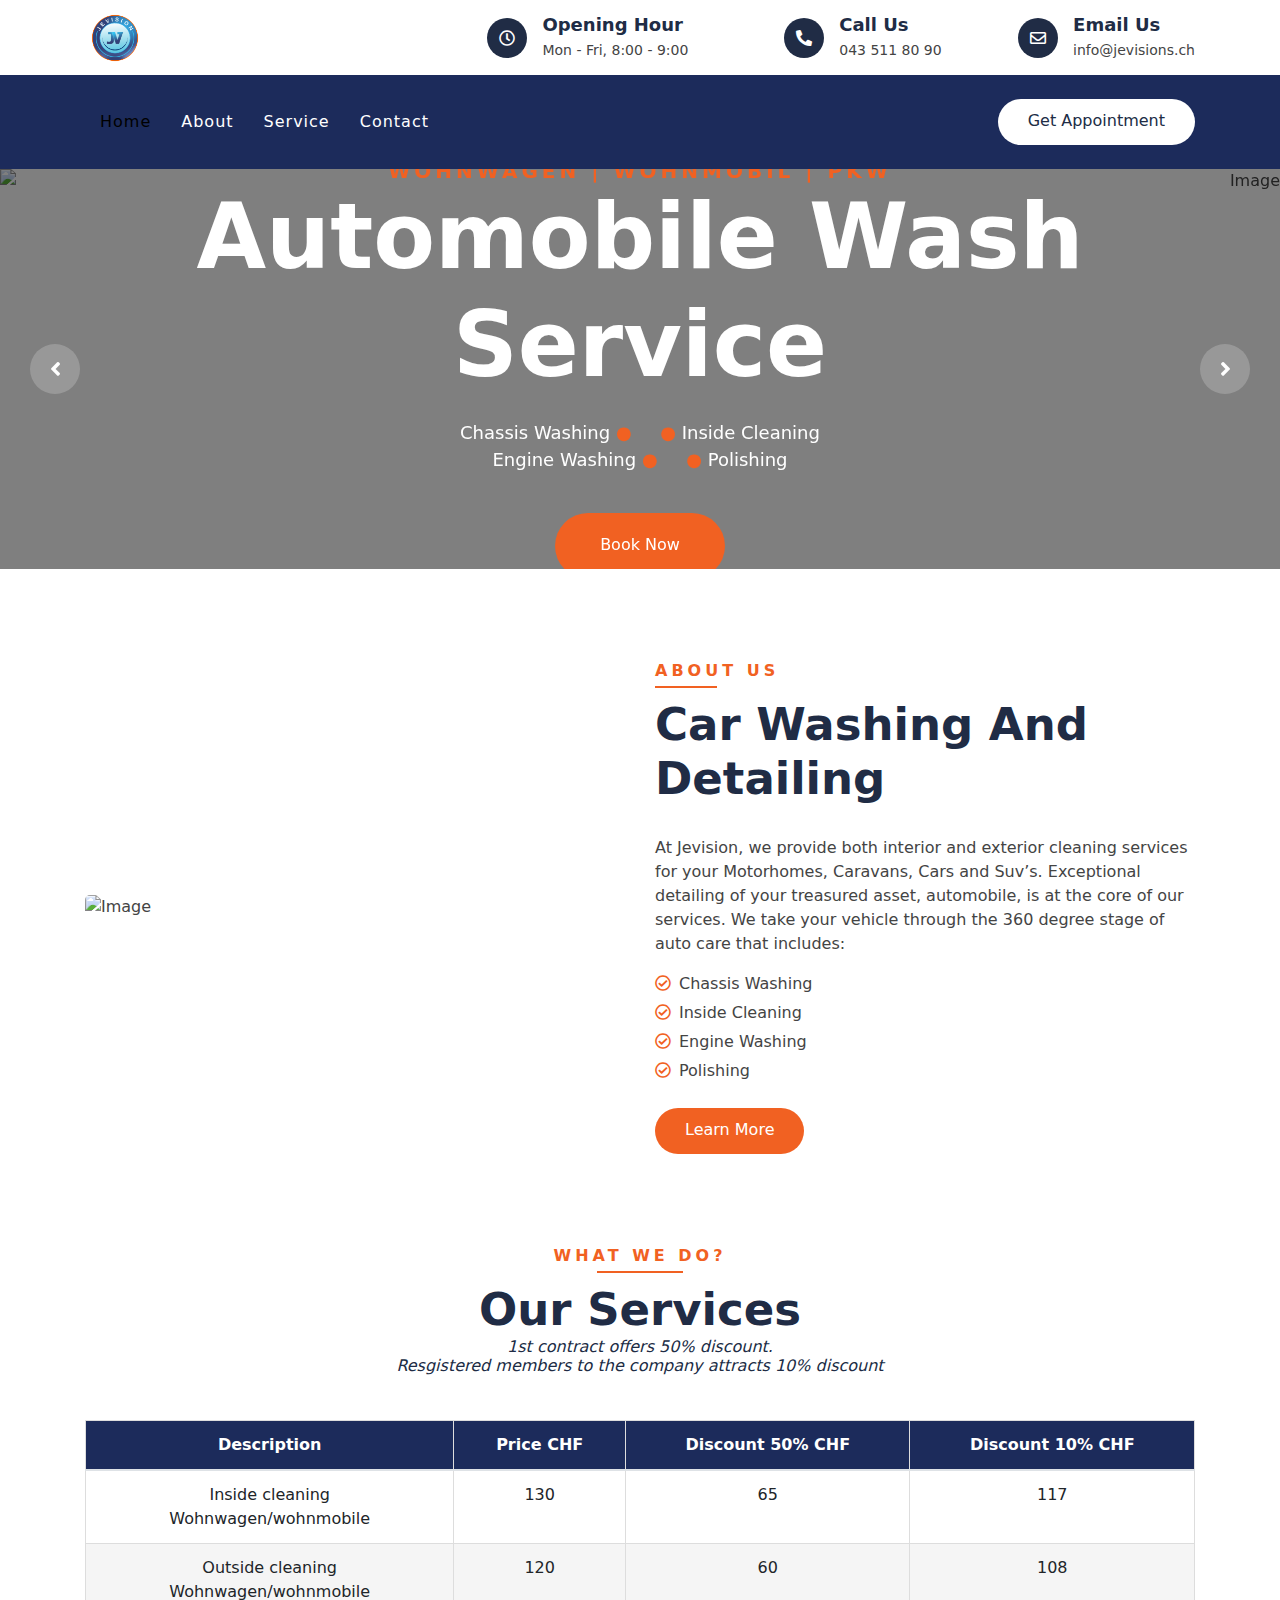
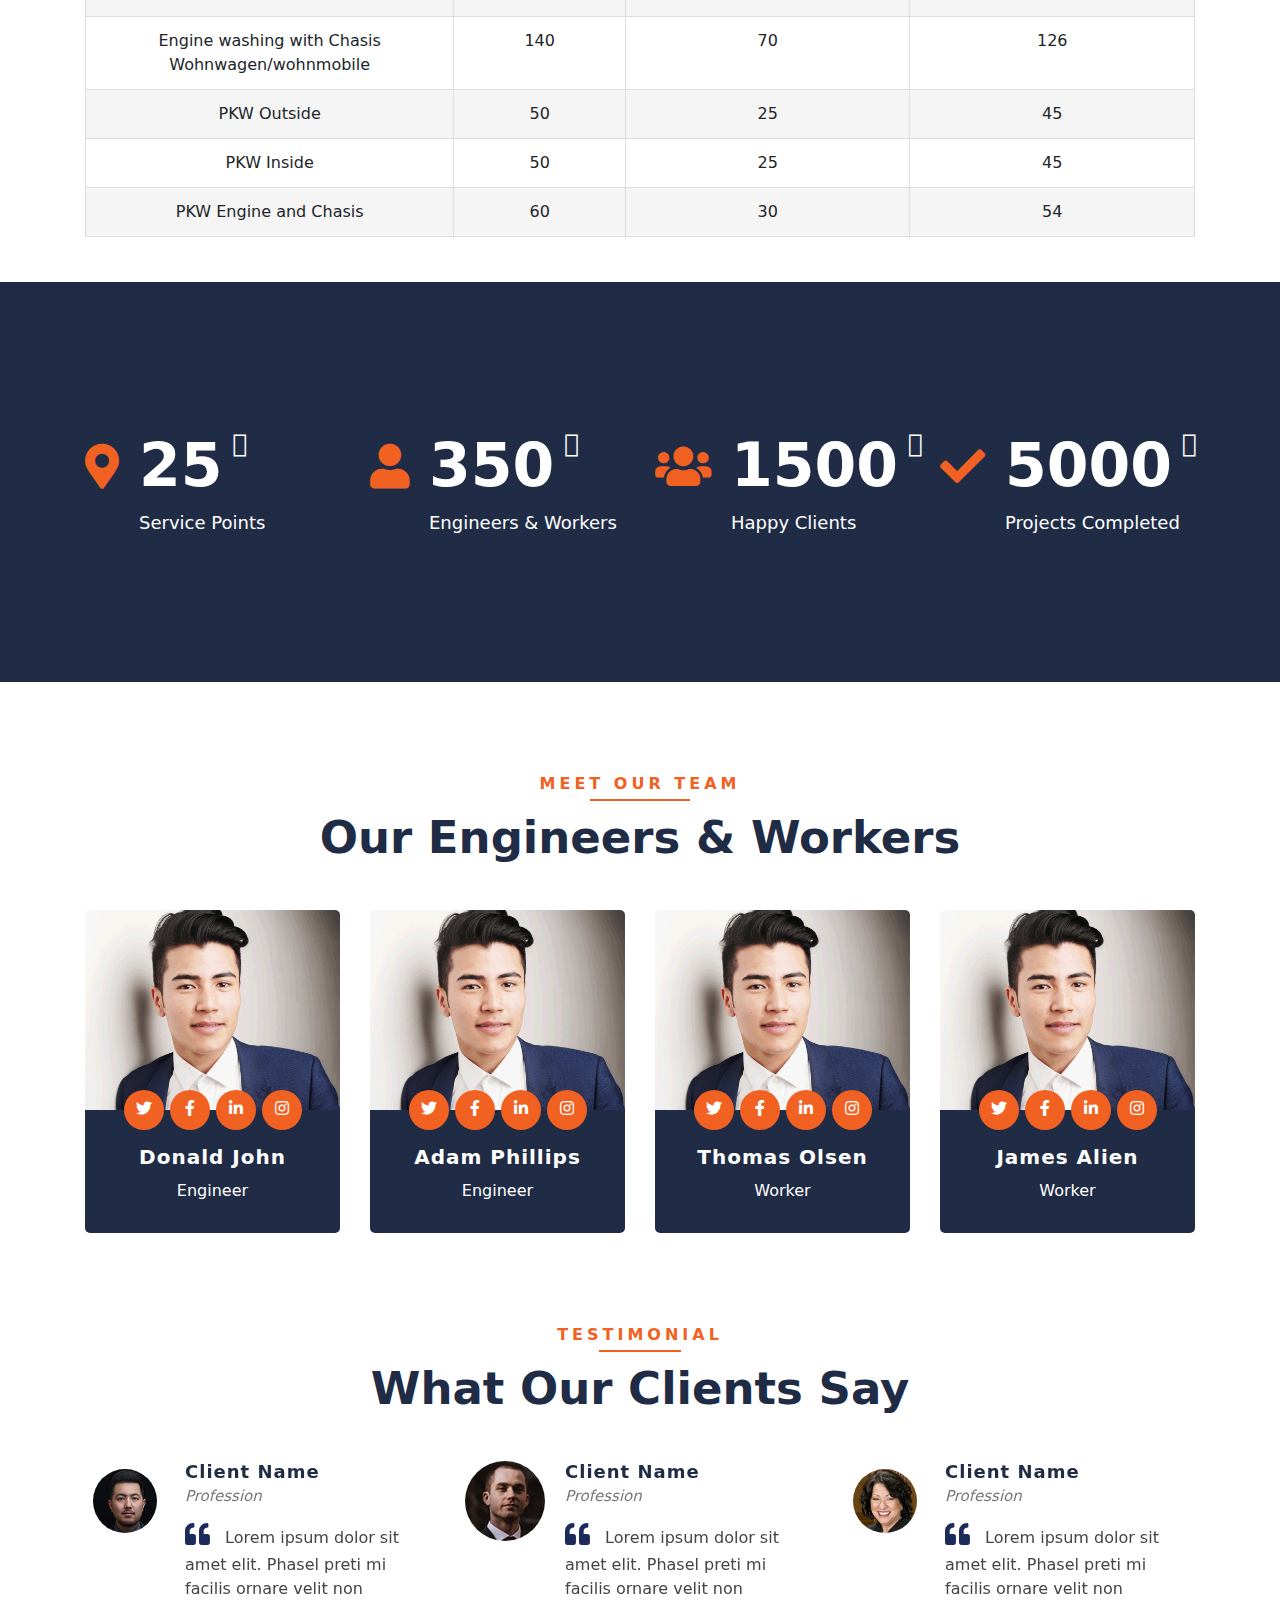
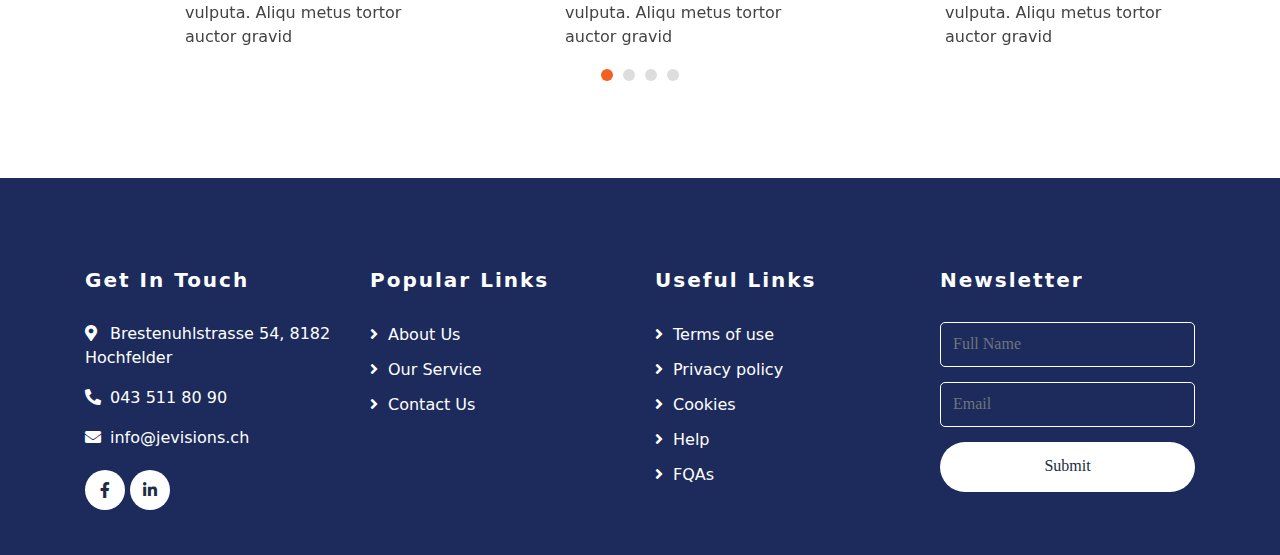
==== commit 57507379: "website update" ====
--- a/index.html
+++ b/index.html
@@ -53,7 +53,7 @@
                                     </div>
                                     <div class="top-bar-text">
                                         <h3>Call Us</h3>
-                                        <p>079 198 90 00</p>
+                                        <p>043 511 80 90</p>
                                     </div>
                                 </div>
                             </div>
@@ -64,7 +64,7 @@
                                     </div>
                                     <div class="top-bar-text">
                                         <h3>Email Us</h3>
-                                        <p>info@example.com</p>
+                                        <p>info@jevisions.ch</p>
                                     </div>
                                 </div>
                             </div>
@@ -90,7 +90,7 @@
                             <a href="about.html" class="nav-item nav-link">About</a>
                             <a href="service.html" class="nav-item nav-link">Service</a>
                             <!-- <a href="price.html" class="nav-item nav-link">Price</a> -->
-                            <a href="location.html" class="nav-item nav-link">Washing Points</a>
+                            <!-- <a href="location.html" class="nav-item nav-link">Washing Points</a> -->
                             <a href="contact.html" class="nav-item nav-link">Contact</a>
                         </div>
                         <div class="ml-auto">
@@ -450,7 +450,7 @@
         
         
         <!-- Location Start -->
-        <div class="location">
+        <!-- <div class="location">
             <div class="container">
                 <div class="row">
                     <div class="col-lg-7">
@@ -526,7 +526,7 @@
                     </div>
                 </div>
             </div>
-        </div>
+        </div> -->
         <!-- Location End -->
 
 
@@ -674,26 +674,26 @@
                         <div class="footer-contact">
                             <h2>Get In Touch</h2>
                             <p><i class="fa fa-map-marker-alt"></i>Brestenuhlstrasse 54, 8182 Hochfelder</p>
-                            <p><i class="fa fa-phone-alt"></i>079 198 90 00</p>
+                            <!-- <p><i class="fa fa-phone-alt"></i>079 198 90 00</p> -->
                             <p><i class="fa fa-phone-alt"></i>043 511 80 90</p>
-                            <p><i class="fa fa-envelope"></i>info@example.com</p>
+                            <p><i class="fa fa-envelope"></i>info@jevisions.ch</p>
                             <div class="footer-social">
-                                <a class="btn" href=""><i class="fab fa-twitter"></i></a>
-                                <a class="btn" href=""><i class="fab fa-facebook-f"></i></a>
-                                <a class="btn" href=""><i class="fab fa-youtube"></i></a>
-                                <a class="btn" href=""><i class="fab fa-instagram"></i></a>
-                                <a class="btn" href=""><i class="fab fa-linkedin-in"></i></a>
+                                <!-- <a class="btn" href=""><i class="fab fa-twitter"></i></a> -->
+                                <a class="btn" href="https://www.facebook.com/profile.php?id=100085501453822"><i class="fab fa-facebook-f"></i></a>
+                                <!-- <a class="btn" href=""><i class="fab fa-youtube"></i></a> -->
+                                <!-- <a class="btn" href=""><i class="fab fa-instagram"></i></a> -->
+                                <a class="btn" href="https://www.linkedin.com/company/jeevisions/"><i class="fab fa-linkedin-in"></i></a>
                             </div>
                         </div>
                     </div>
                     <div class="col-lg-3 col-md-6">
                         <div class="footer-link">
                             <h2>Popular Links</h2>
-                            <a href="">About Us</a>
-                            <a href="">Contact Us</a>
-                            <a href="">Our Service</a>
-                            <a href="">Service Points</a>
-                            <a href="">Pricing Plan</a>
+                            <a href="about.html">About Us</a>
+                            <a href="service.html">Our Service</a>
+                            <a href="contact.html">Contact Us</a>
+                            <!-- <a href="">Service Points</a> -->
+                            <!-- <a href="">Pricing Plan</a> -->
                         </div>
                     </div>
                     <div class="col-lg-3 col-md-6">
--- a/css/style.css
+++ b/css/style.css
@@ -1367,3 +1367,66 @@
 .footer .copyright p a:hover {
     color: #ffffff;
 }
+
+/* FORM  */
+/* body {
+    width: 500px;
+    margin: 0 auto;
+    padding: 50px;
+  } */
+  
+  div.elem-group {
+    margin: 20px 0;
+  }
+  
+  div.elem-group.inlined {
+    width: 49%;
+    display: inline-block;
+    float: left;
+    margin-left: 1%;
+  }
+  
+  label {
+    display: block;
+    font-family: 'Nanum Gothic';
+    padding-bottom: 10px;
+    font-size: 1.25em;
+  }
+  
+  input, select, textarea {
+    border-radius: 2px;
+    border: 2px solid #777;
+    box-sizing: border-box;
+    font-size: 1.25em;
+    font-family: 'Nanum Gothic';
+    width: 100%;
+    padding: 10px;
+  }
+  
+  div.elem-group.inlined input {
+    width: 95%;
+    display: inline-block;
+  }
+  
+  textarea {
+    height: 250px;
+  }
+  
+  hr {
+    border: 1px dotted #ccc;
+  }
+  
+  button {
+    height: 50px;
+    background: orange;
+    border: none;
+    color: white;
+    font-size: 1.25em;
+    font-family: 'Nanum Gothic';
+    border-radius: 4px;
+    cursor: pointer;
+  }
+  
+  button:hover {
+    border: 2px solid black;
+  }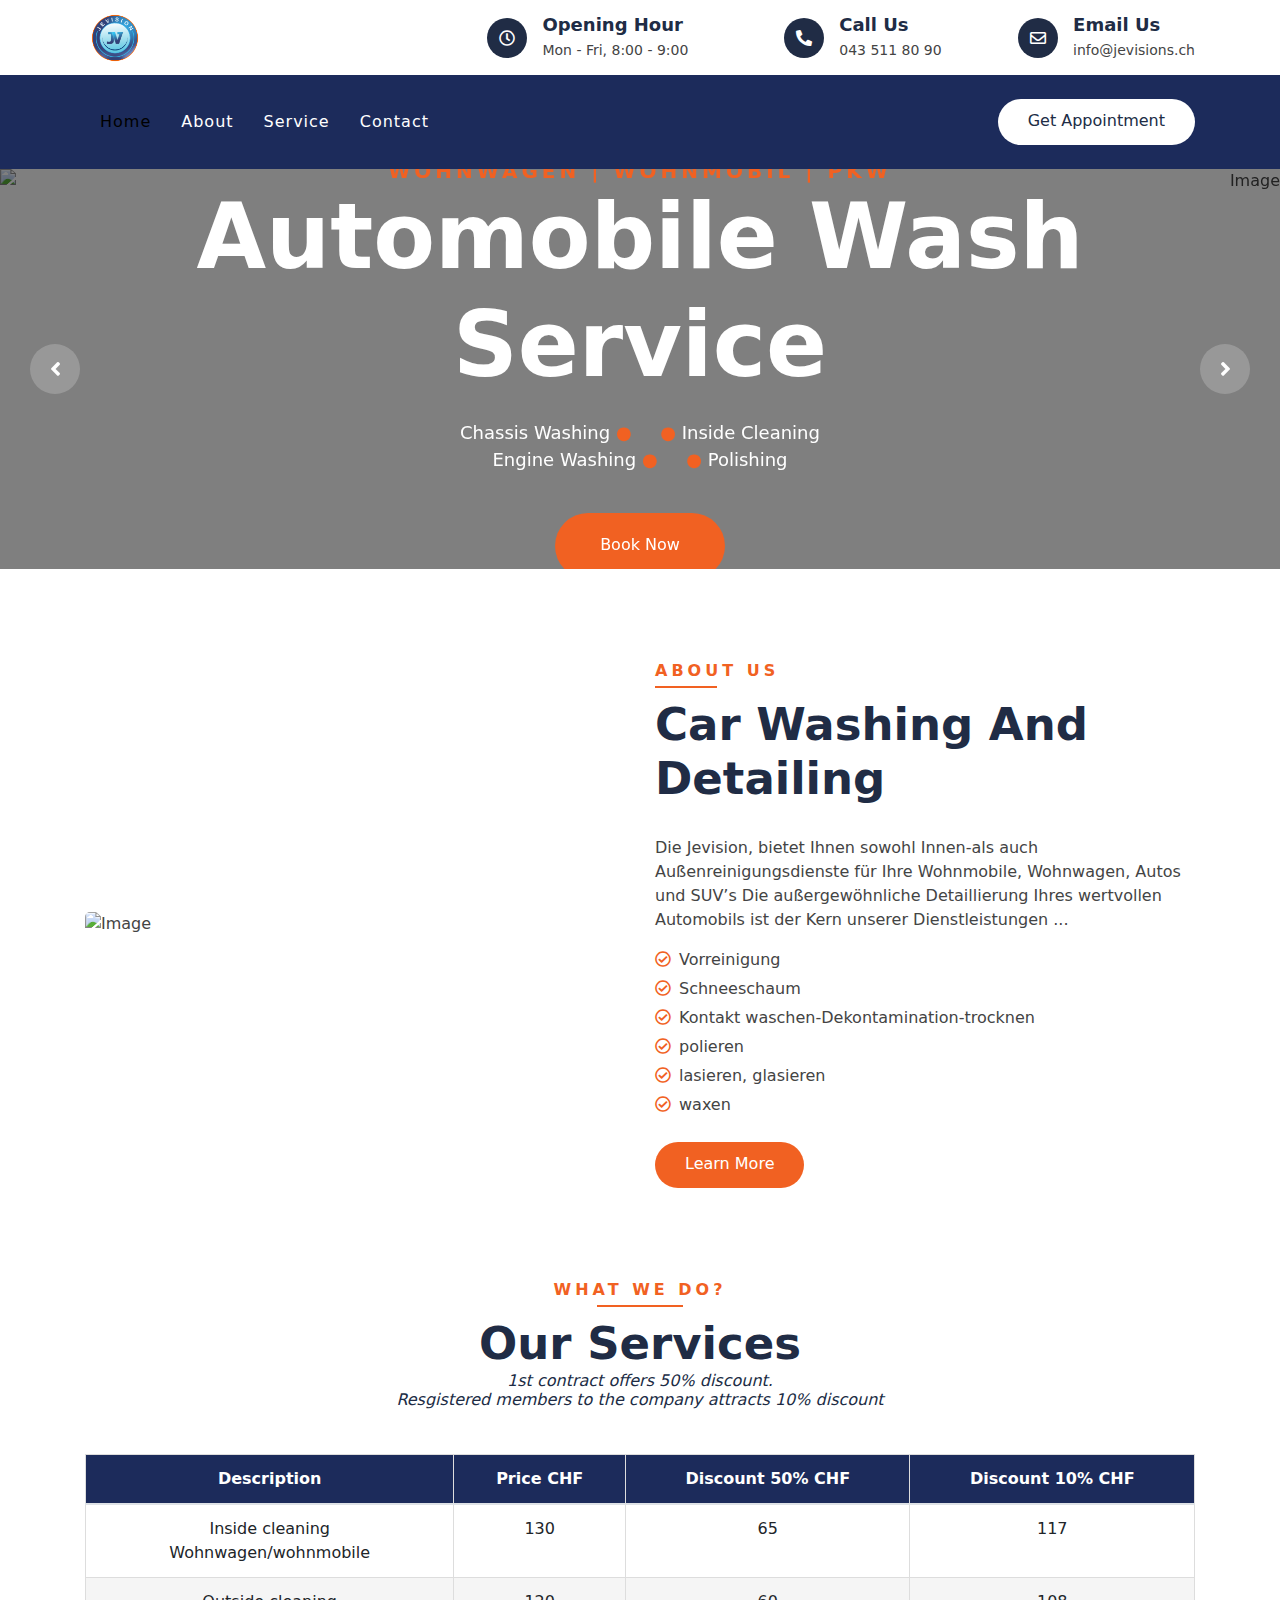
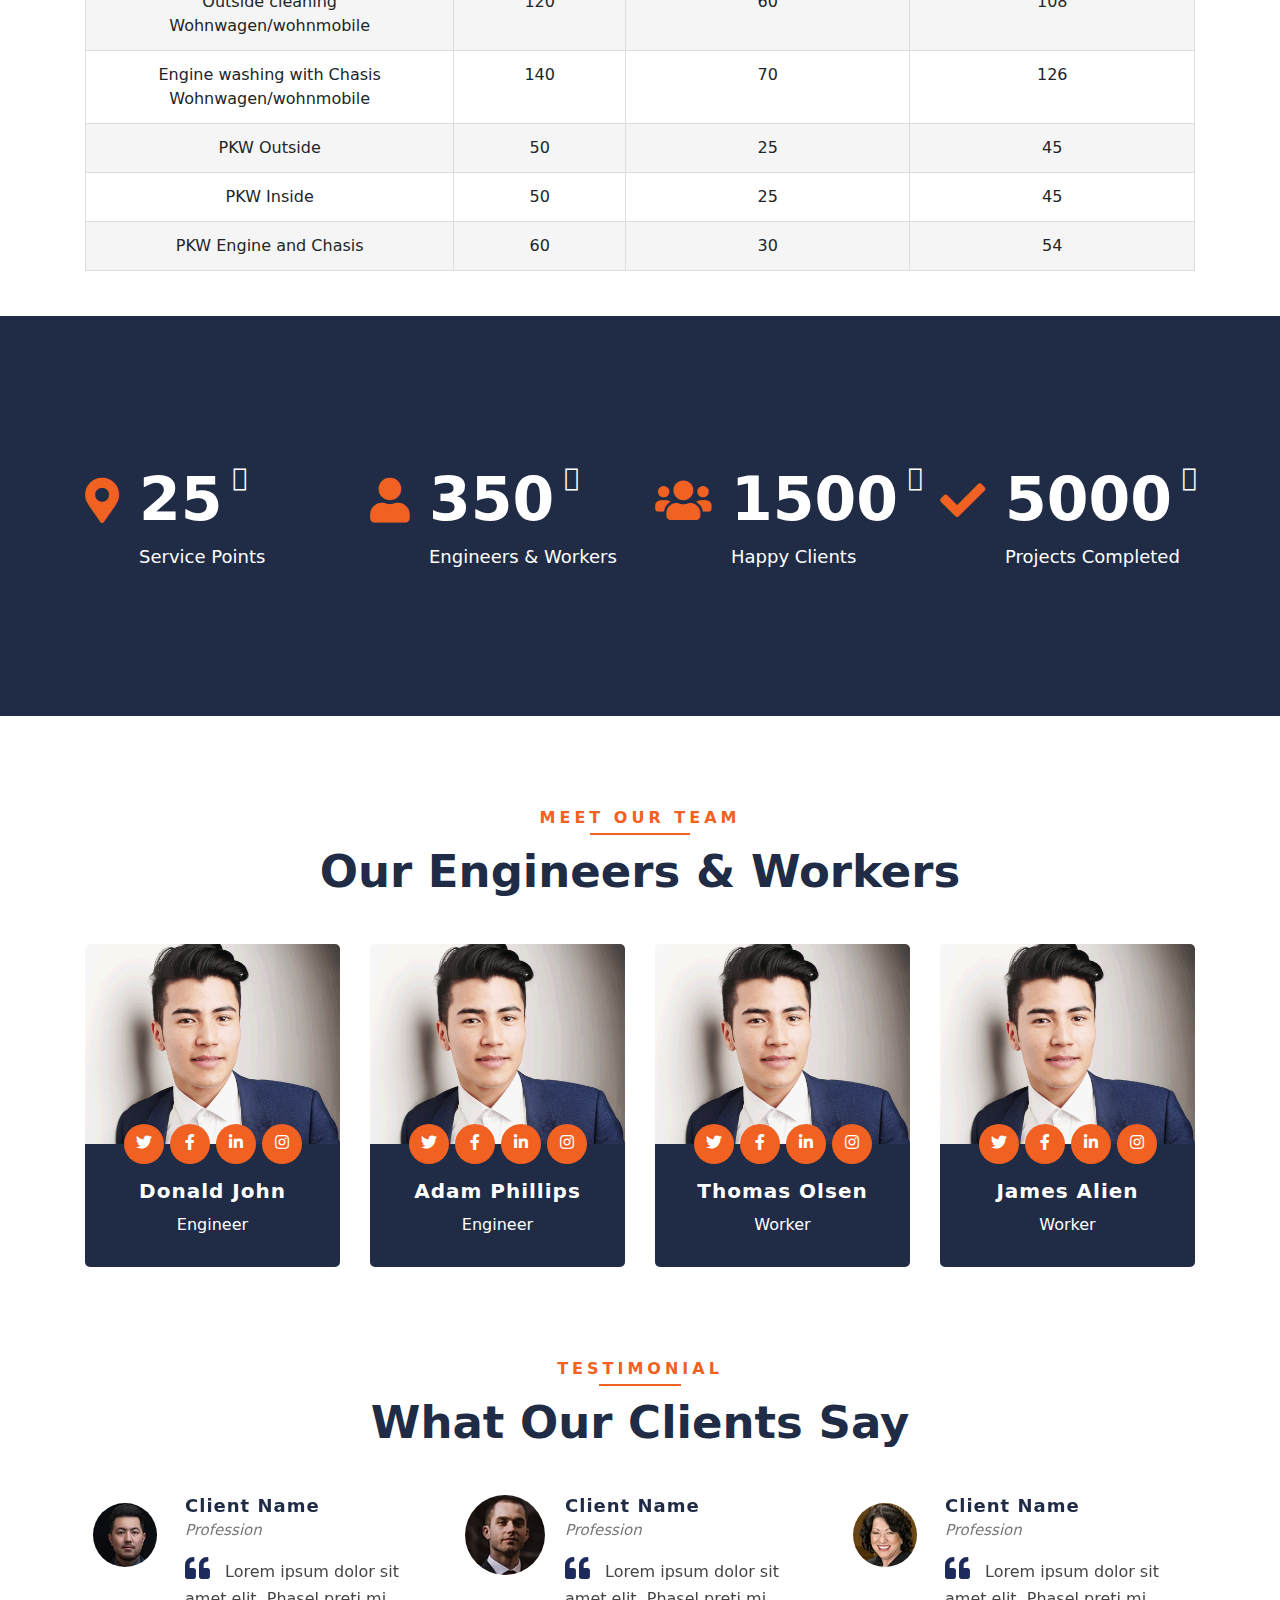
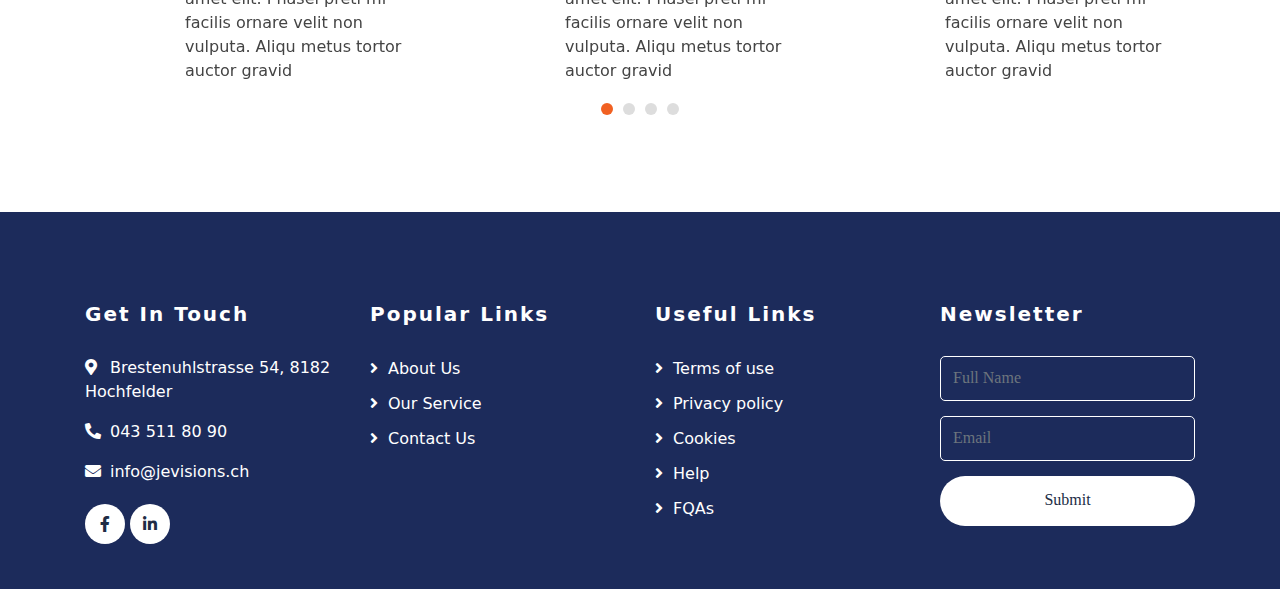
==== commit c3477dd0: "english to dutch translations" ====
--- a/index.html
+++ b/index.html
@@ -176,13 +176,22 @@
                         </div>
                         <div class="about-content">
                             <p>
-                                At Jevision, we provide both interior and exterior cleaning services for your Motorhomes, Caravans, Cars and Suv’s. Exceptional detailing of your treasured asset, automobile, is at the core of our services. We take your vehicle through the 360 degree stage of auto care that includes:                           
+                                Die Jevision, bietet Ihnen sowohl Innen-als auch Außenreinigungsdienste für Ihre Wohnmobile, Wohnwagen, Autos und SUV’s
+                                Die außergewöhnliche Detaillierung Ihres wertvollen Automobils ist der Kern unserer Dienstleistungen ...
+                                <!-- Wir führen Ihr Fahrzeug durch die 360-Grad-Phase der Autopflege, die folgendes umfasst: -->
+                                <!-- At Jevision, we provide both interior and exterior cleaning services for your Motorhomes, Caravans, Cars and Suv’s. Exceptional detailing of your treasured asset, automobile, is at the core of our services. We take your vehicle through the 360 degree stage of auto care that includes:                            -->
                             </p>
                             <ul>
-                                <li><i class="far fa-check-circle"></i>Chassis Washing</li>
+                                <li><i class="far fa-check-circle"></i>Vorreinigung</li>
+                                <li><i class="far fa-check-circle"></i>Schneeschaum</li>                                
+                                <li><i class="far fa-check-circle"></i>Kontakt waschen-Dekontamination-trocknen</li>
+                                <li><i class="far fa-check-circle"></i>polieren</li>
+                                <li><i class="far fa-check-circle"></i>lasieren, glasieren</li>
+                                <li><i class="far fa-check-circle"></i>waxen</li>
+                                <!-- <li><i class="far fa-check-circle"></i>Chassis Washing</li>
                                 <li><i class="far fa-check-circle"></i>Inside Cleaning</li>                                
                                 <li><i class="far fa-check-circle"></i>Engine Washing</li>
-                                <li><i class="far fa-check-circle"></i>Polishing</li>
+                                <li><i class="far fa-check-circle"></i>Polishing</li> -->
                             </ul>
                             <a class="btn btn-custom" href="about.html">Learn More</a>
                         </div>
--- a/css/style.css
+++ b/css/style.css
@@ -1429,4 +1429,4 @@
   
   button:hover {
     border: 2px solid black;
-  }+  }
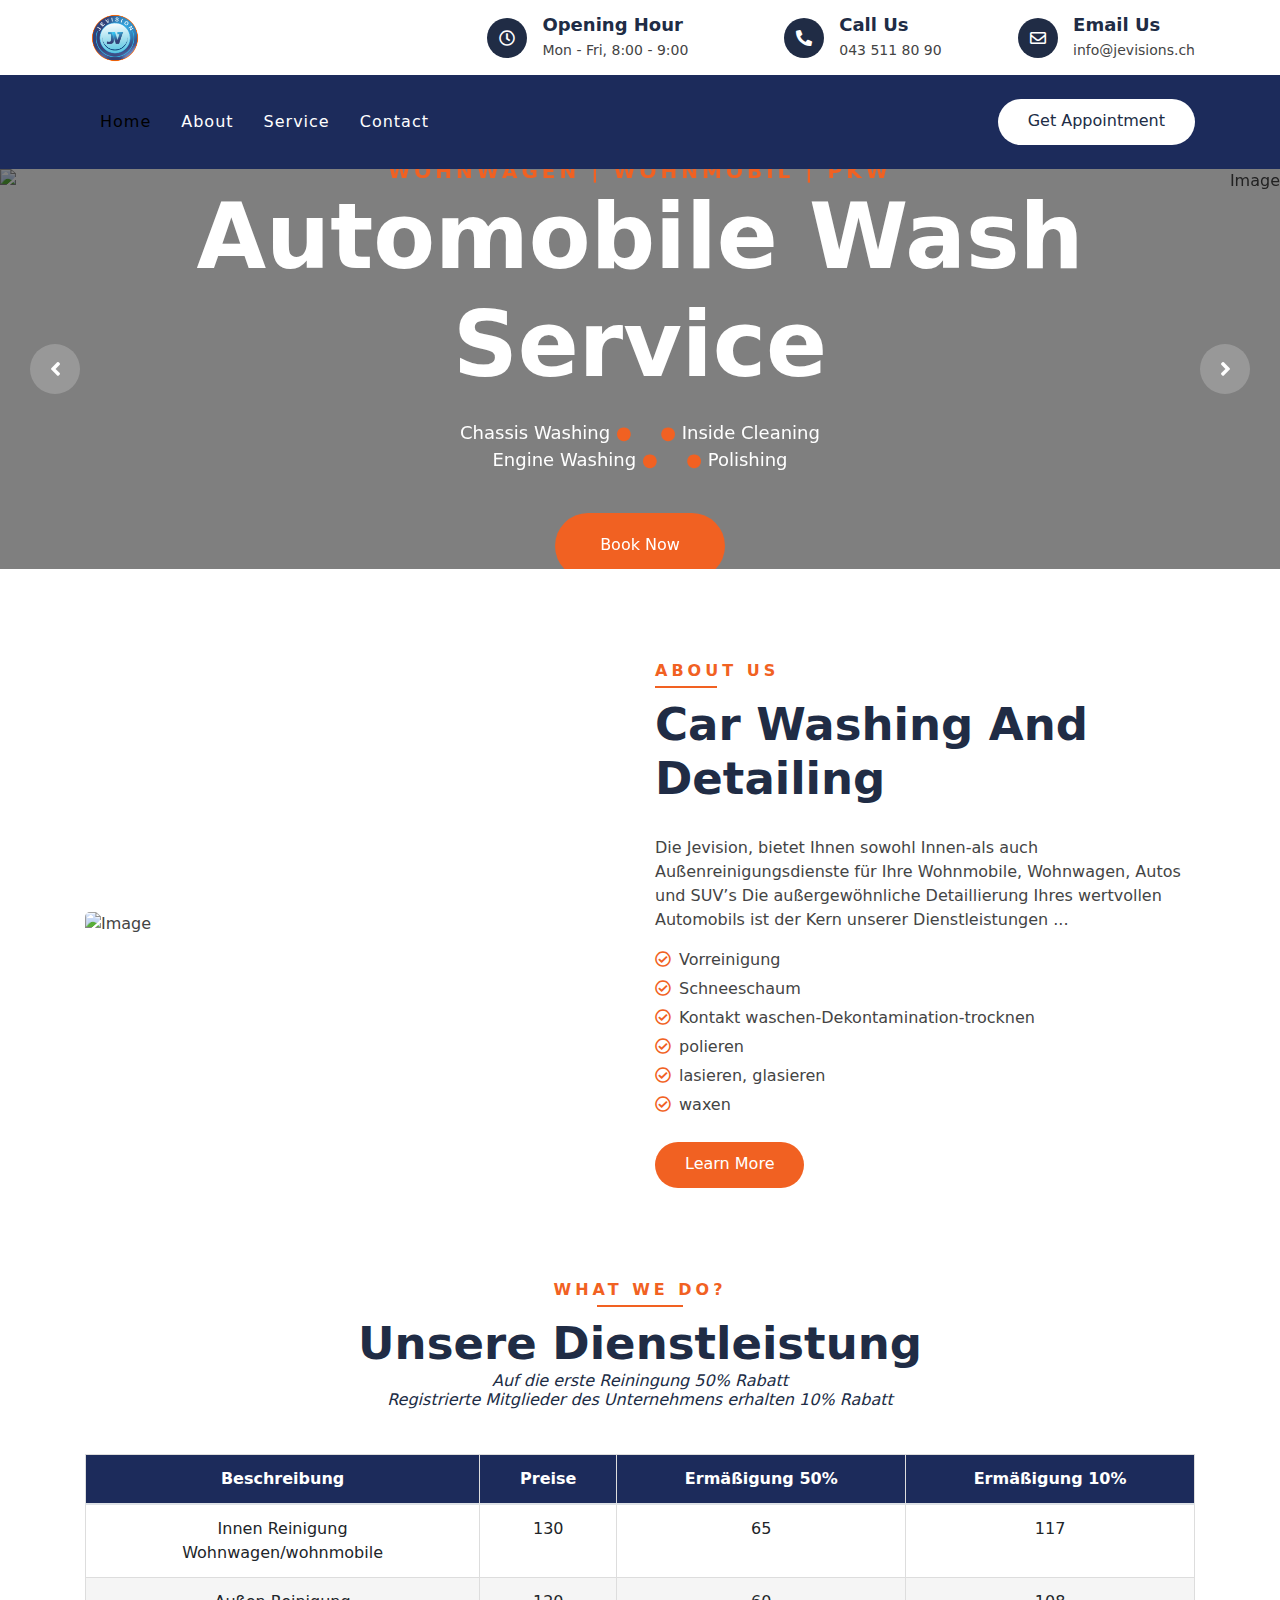
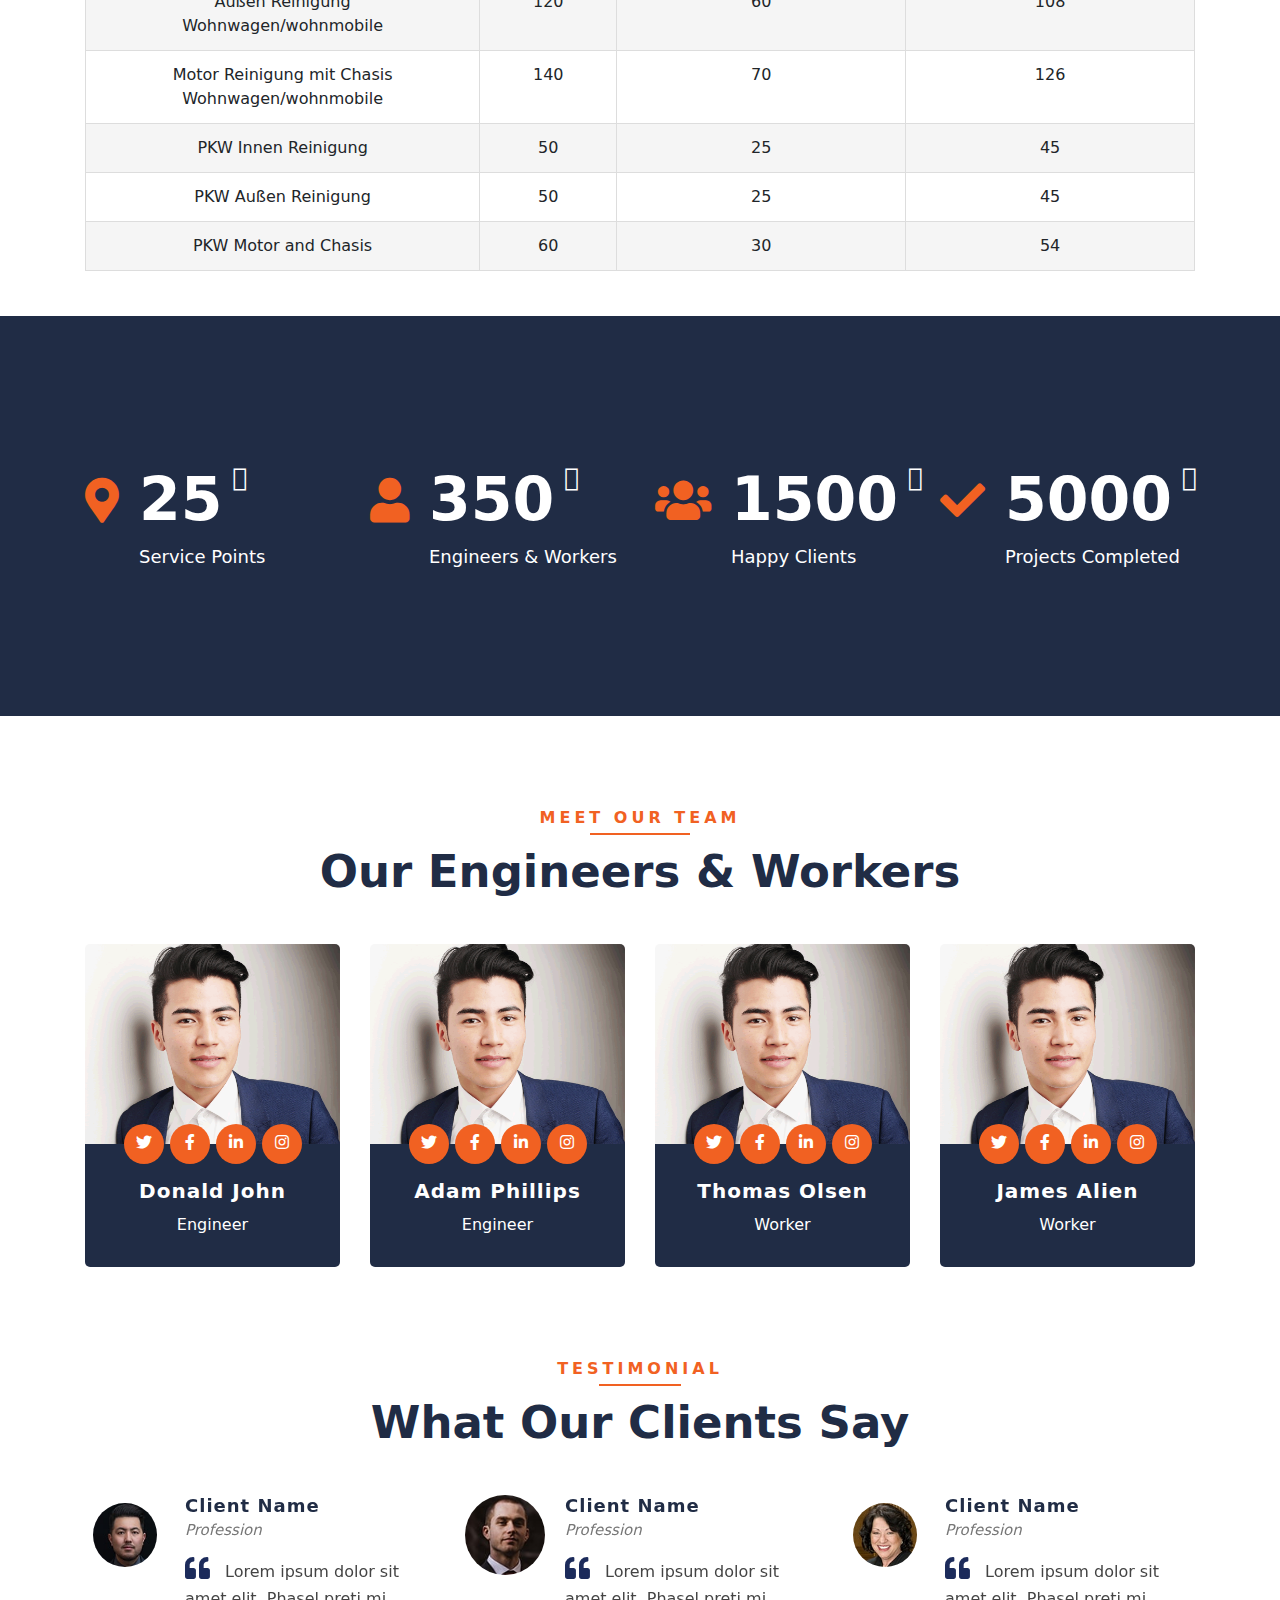
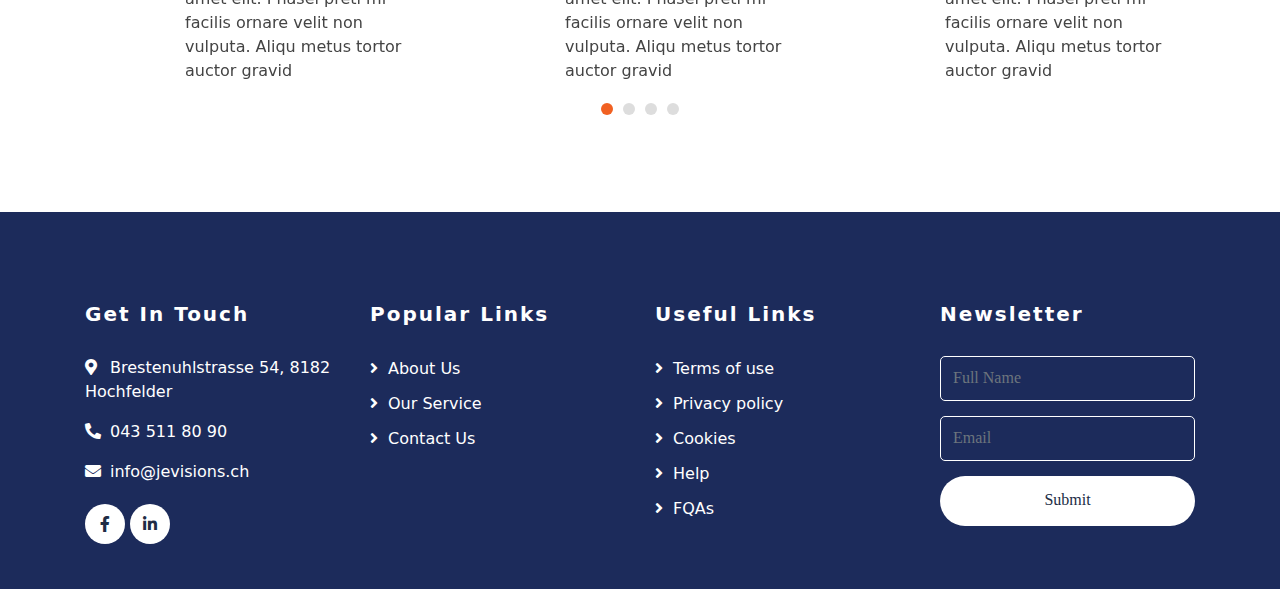
==== commit c7f698cc: "working on the translation" ====
--- a/index.html
+++ b/index.html
@@ -19,6 +19,12 @@
         <!-- Template Stylesheet -->
         <link href="css/style.css" rel="stylesheet">
     </head>
+    <script type="text/javascript">// <![CDATA[
+        function googleTranslateElementInit() {
+        new google.translate.TranslateElement({pageLanguage: 'en', layout: google.translate.TranslateElement.InlineLayout.SIMPLE}, 'google_translate_element');
+        }
+        // ]]></script>
+        <script src="//translate.google.com/translate_a/element.js?cb=googleTranslateElementInit" type="text/javascript"></script>
 
     <body>
         <!-- Top Bar Start -->
@@ -206,21 +212,71 @@
             <div class="container">
                 <div class="section-header text-center">
                     <p>What We Do?</p>
-                    <h2>Our Services</h2>
-                    <h6><i>1st contract offers 50% discount.<br/>
-                        Resgistered members to the company attracts 10% discount</i></h6>
+                    <h2>Unsere Dienstleistung</h2>
+                    <!-- <h2>Our Services</h2> -->
+                    <h6><i>Auf die erste Reiningung 50% Rabatt<br/>
+                        Registrierte Mitglieder des Unternehmens erhalten 10% Rabatt</i></h6>
+                    <!-- <h6><i>1st contract offers 50% discount.<br/>
+                        Resgistered members to the company attracts 10% discount</i></h6> -->
                 </div>
                 <table class="table">
                     <thead>
                         <tr>
+                            <th>Beschreibung</th>
+                            <th>Preise</th>
+                            <th>Ermäßigung 50% </th>
+                            <th>Ermäßigung 10% </th>
+                           </tr>
+                        <!-- <tr>
                          <th>Description</th>
                          <th>Price CHF</th>
                          <th>Discount 50% CHF</th>
                          <th>Discount 10% CHF</th>
-                        </tr>
+                        </tr> -->
                     </thead>
                     <tbody>
                         <tr>
+                            <td data-label="Description">Innen Reinigung<br/>Wohnwagen/wohnmobile</td>
+                            <td data-label="Price CHF">130</td>
+                            <td data-label="Discount 50% CHF">65</td>
+                            <td data-label="Discount 10% CHF">117</td>
+                        </tr>
+            
+                        <tr>
+                            <td data-label="Description">Außen Reinigung<br/>Wohnwagen/wohnmobile</td>
+                            <td data-label="Price CHF">120</td>
+                            <td data-label="Discount 50% CHF">60</td>
+                            <td data-label="Discount 10% CHF">108</td>
+                        </tr>
+            
+                        <tr>
+                            <td data-label="Description">Motor Reinigung mit Chasis<br/>Wohnwagen/wohnmobile</td>
+                            <td data-label="Price CHF">140</td>
+                            <td data-label="Discount 50% CHF">70</td>
+                            <td data-label="Discount 10% CHF">126</td>
+                        </tr>
+            
+                        <tr>
+                            <td data-label="Description">PKW Innen Reinigung</td>
+                            <td data-label="Price CHF">50</td>
+                            <td data-label="Discount 50% CHF">25</td>
+                            <td data-label="Discount 10% CHF">45</td>
+                        </tr>
+        
+                        <tr>
+                            <td data-label="Description">PKW Außen Reinigung</td>
+                            <td data-label="Price CHF">50</td>
+                            <td data-label="Discount 50% CHF">25</td>
+                            <td data-label="Discount 10% CHF">45</td>
+                        </tr>
+        
+                        <tr>
+                            <td data-label="Description">PKW Motor and Chasis</td>
+                            <td data-label="Price CHF">60</td>
+                            <td data-label="Discount 50% CHF">30</td>
+                            <td data-label="Discount 10% CHF">54</td>
+                        </tr>
+                        <!-- <tr>
                             <td data-label="Description">Inside cleaning<br/>Wohnwagen/wohnmobile</td>
                             <td data-label="Price CHF">130</td>
                             <td data-label="Discount 50% CHF">65</td>
@@ -260,7 +316,7 @@
                             <td data-label="Price CHF">60</td>
                             <td data-label="Discount 50% CHF">30</td>
                             <td data-label="Discount 10% CHF">54</td>
-                        </tr>
+                        </tr> -->
                     </tbody>
                 </table>
             </div>
